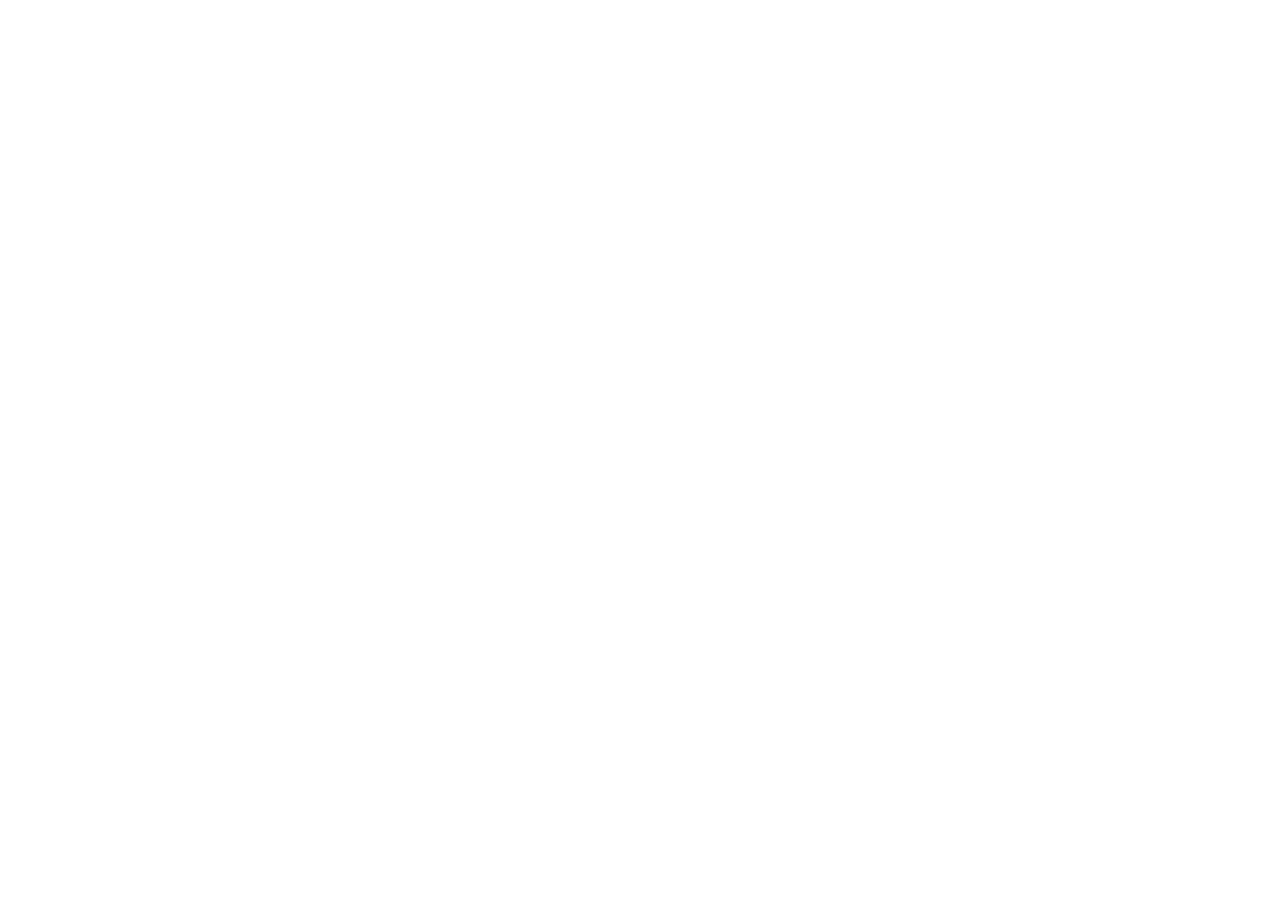
==== index.html @ d19fd084 "test-file" ====
<!DOCTYPE html>
<html lang="en">
<head>
    <meta charset="UTF-8">
    <meta http-equiv="X-UA-Compatible" content="IE=edge">
    <meta name="viewport" content="width=device-width, initial-scale=1.0">
    <meta name="description" content="The page represents one of the best Georgian insurance company. This page proviedes you all necessary information including contact info.
    The website was released on 14March, 2023">
    <meta name="keywords" content="insurance, insurance company, alfa, georgian insurance">
    <meta name="robots" content="noindex, nofollow">
    <meta property="og:title" content="Alfa">
    <meta properyty="og:image" content="https://imgs.search.brave.com/Gv3w7iD9qQy0Z8sHS5_YxA3G0rvYcSf0dGdsuE6-v9I/rs:fit:1024:819:1/g:ce/aHR0cHM6Ly9zdDIu/ZGVwb3NpdHBob3Rv/cy5jb20vNDU1OTcy/NS8xMDE1MS92Lzk1/MC9kZXBvc2l0cGhv/dG9zXzEwMTUxNjcw/NC1zdG9jay1pbGx1/c3RyYXRpb24tbG9n/by1vZi10aGUtaW5z/dXJhbmNlLWNvbXBh/bnkuanBn">
    <link rel="stylesheet" href="static/css/reset.css">
    <link rel="stylesheet" href="static/css/style.css">
    <script src="static/script/script.js" defer></script>
    <title>Home Page</title>
</head>
<body>
    
</body>
</html>
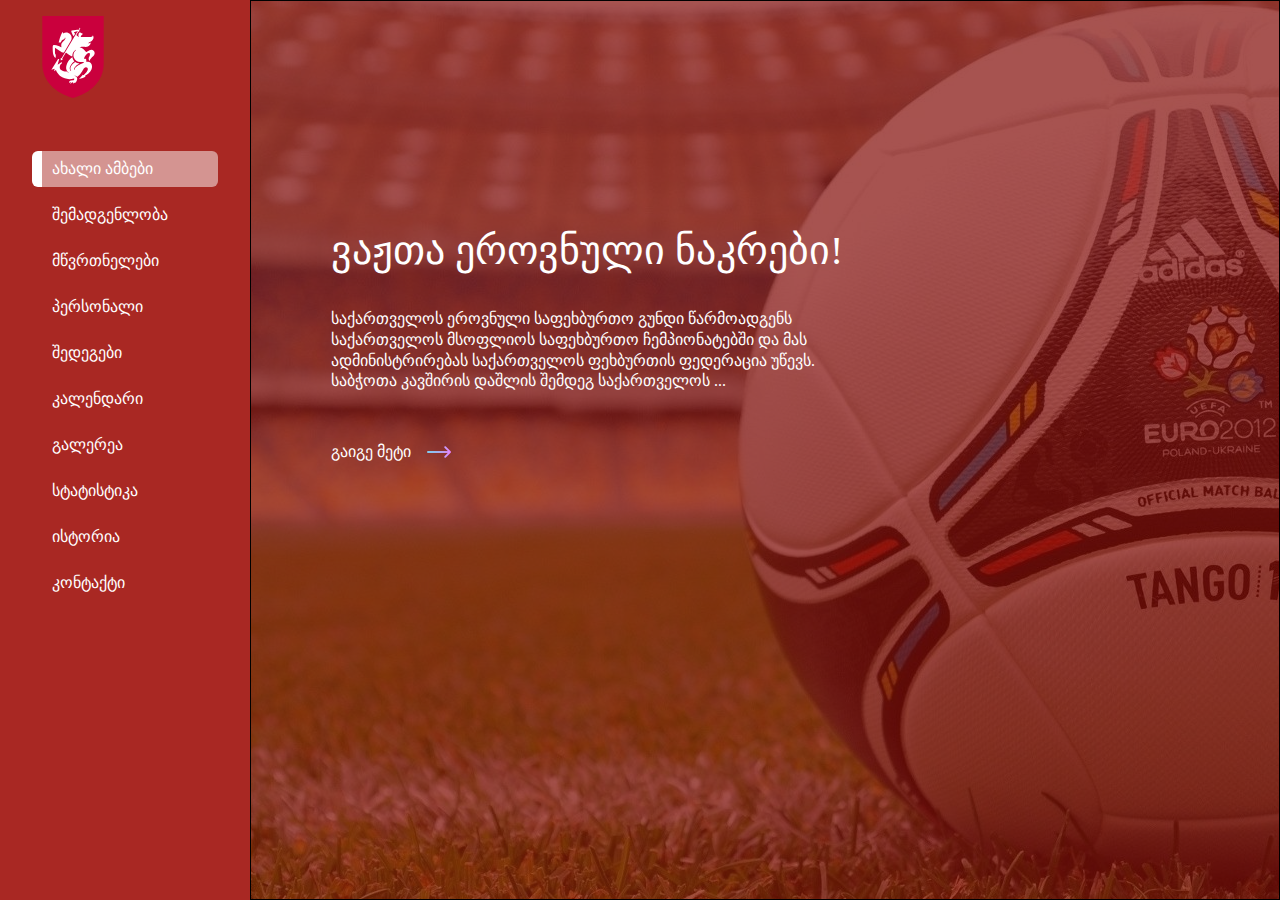
==== commit 03289725: "." ====
--- a/index.html
+++ b/index.html
@@ -4,18 +4,67 @@
     <meta charset="UTF-8">
     <meta http-equiv="X-UA-Compatible" content="IE=edge">
     <meta name="viewport" content="width=device-width, initial-scale=1.0">
-    <meta name="description" content="The page represents one of the best Georgian insurance company. This page proviedes you all necessary information including contact info.
-    The website was released on 14March, 2023">
-    <meta name="keywords" content="insurance, insurance company, alfa, georgian insurance">
+    <meta name="description" content="The page represents the national football team of georgia, where
+    you can find any information about the team and its members, also games and see fotos of them.
+    The website was released on 14 march, 2023.">
+    <meta name="keywords" content="national team, football team, georgian, football, georgian football, ">
     <meta name="robots" content="noindex, nofollow">
-    <meta property="og:title" content="Alfa">
-    <meta properyty="og:image" content="https://imgs.search.brave.com/Gv3w7iD9qQy0Z8sHS5_YxA3G0rvYcSf0dGdsuE6-v9I/rs:fit:1024:819:1/g:ce/aHR0cHM6Ly9zdDIu/ZGVwb3NpdHBob3Rv/cy5jb20vNDU1OTcy/NS8xMDE1MS92Lzk1/MC9kZXBvc2l0cGhv/dG9zXzEwMTUxNjcw/NC1zdG9jay1pbGx1/c3RyYXRpb24tbG9n/by1vZi10aGUtaW5z/dXJhbmNlLWNvbXBh/bnkuanBn">
+    <meta property="og:title" content="Georgian National Football Team">
+    <meta properyty="og:image" content="">
     <link rel="stylesheet" href="static/css/reset.css">
     <link rel="stylesheet" href="static/css/style.css">
     <script src="static/script/script.js" defer></script>
-    <title>Home Page</title>
+    <title>Main Page</title>
 </head>
 <body>
-    
+    <!-- Header of the page -->
+    <header>
+        <!-- Navigation through the website -->
+        <nav class="main-navigation">
+             <a href="index.html"><img class="logo-image" src="static/images/main-logo/logo.svg" alt="Logo of the georgian national football team">
+             </a>
+           </a>
+            <ul>
+                <a href="">
+                    <li id="active-nav">ახალი ამბები</li>
+                </a><a href="">
+                    <li>შემადგენლობა</li>
+                </a><a href="">
+                    <li>მწვრთნელები</li>
+                </a><a href="">
+                    <li>პერსონალი</li>
+                </a><a href="">
+                    <li>შედეგები</li>
+                </a><a href="">
+                    <li>კალენდარი</li>
+                </a><a href="">
+                    <li>გალერეა</li>
+                </a><a href="">
+                    <li>სტატისტიკა</li>
+                </a><a href="">
+                    <li>ისტორია</li>
+                </a><a href="">
+                    <li>კონტაქტი</li>
+                </a>
+            </ul>
+        </nav>
+    </header>
+    <!-- Main part of the page -->
+    <main class="home-page-main">
+        <div class="main-background">
+            <div class="container">
+                <div class="home-page-slider">
+                <h1>ვაჟთა ეროვნული ნაკრები!</h1>
+                <p>საქართველოს ეროვნული საფეხბურთო გუნდი წარმოადგენს საქართველოს მსოფლიოს საფეხბურთო ჩემპიონატებში და მას ადმინისტრირებას საქართველოს ფეხბურთის ფედერაცია უწევს. საბჭოთა კავშირის დაშლის შემდეგ საქართველოს ...
+                </p>
+                <a href="#">
+                    გაიგე მეტი
+                    <img src="static/images/small-icons/right-arrow.png" alt="arrow right icon">
+                </a>
+            </div>
+
+            </div>
+        </div>
+    </main>
 </body>
-</html>
+</html>--- a/static/css/style.css
+++ b/static/css/style.css
@@ -0,0 +1,118 @@
+:root
+{
+    --main-white: #FFFFFF;
+}
+#active-nav
+{
+    background-color: rgba(255, 255, 255, 0.5); 
+    border-radius: 6px;
+    border-left: 10px solid var(--main-white);
+}
+body
+{
+    display: grid;
+    grid-template-columns: 1fr 5fr;
+}
+.container
+{
+    max-width: 1400px;
+    width: 100%;
+    margin: 0 auto;
+}
+.home-page-main
+{
+    background-image: url("../images/medium-images/test.jpg");
+    background-repeat: no-repeat;
+    background-position: center;
+    width: 100%;
+    min-height: 100vh;
+}
+.main-background
+{
+    width: 100%;
+    min-height: 100vh;
+    background-color: rgba(129, 10, 5, 0.7); 
+    border: 1px solid black;
+}
+.main-navigation
+{
+    display: flex;
+    flex-direction: column;
+    gap: 50px;
+    background-color: rgba(159, 14, 9, 0.893); 
+    max-width: fit-content;
+    padding: 1rem 2rem;
+    min-height: 100vh;
+}
+.main-navigation
+ul{
+    display: flex;
+    flex-direction: column;
+    gap: 10px;
+}
+.main-navigation
+ul a
+{
+    color: var(--main-white);
+}
+.main-navigation ul a
+li
+{
+    padding: 10px 50px 10px 10px;
+    border-radius: 6px;
+    border-left: 10px solid rgba(255, 255, 255, 0);
+    transition-duration: 0.3s;
+}
+.main-navigation ul a
+li:hover
+{
+    background-color: rgba(255, 255, 255, 0.3);
+    border-color: var(--main-white);
+    transition-duration: 0.3s;
+}
+.logo-image
+{
+    max-width: 82px;
+    max-height: 82px;
+}
+/* Home page container */
+.home-page-slider
+{
+    display: flex;
+    flex-direction: column;
+    gap: 3rem;
+    margin-left: 5rem;
+    margin-top: 15rem;
+}
+/* .home-page-slider p,
+.home-page-slider
+h1,  
+{
+    color: var(--main-white);
+} */
+.home-page-slider,
+.home-page-slider a
+{
+    color: var(--main-white);
+}
+.home-page-slider h1
+{
+    font-size: 40px;
+    line-height: 20px;
+}
+.home-page-slider
+p
+{
+    font-weight: 100;
+    font-size: 1rem;
+    line-height: 1.3rem;
+    max-width: 500px;
+}
+.home-page-slider
+a{
+    display: flex;
+    align-items: center;
+    font-size: 1rem;
+    gap: 1rem;
+}
+
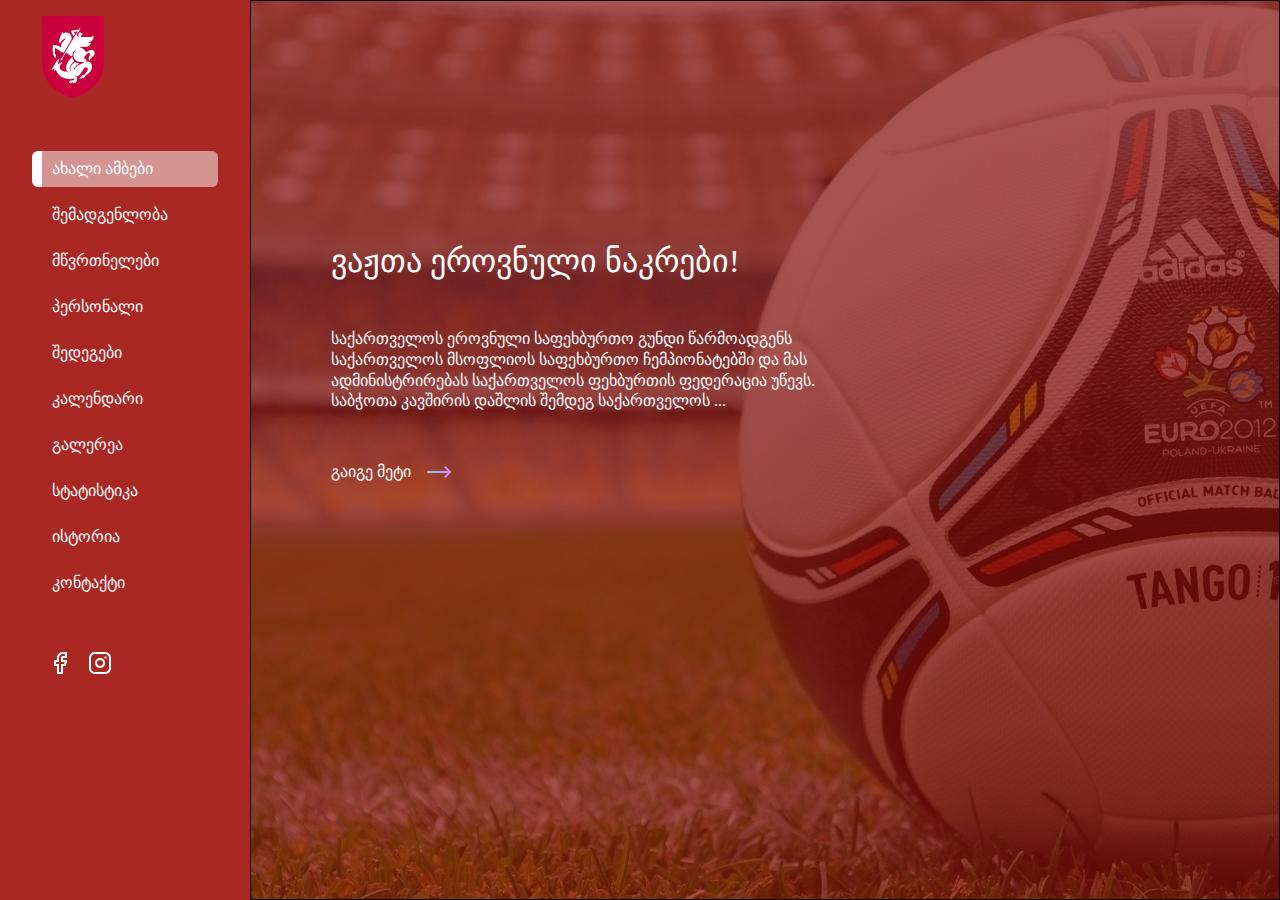
==== commit 702e79be: "." ====
--- a/index.html
+++ b/index.html
@@ -27,7 +27,7 @@
             <ul>
                 <a href="">
                     <li id="active-nav">ახალი ამბები</li>
-                </a><a href="">
+                </a><a href="static/pages/team-composition.html">
                     <li>შემადგენლობა</li>
                 </a><a href="">
                     <li>მწვრთნელები</li>
@@ -47,6 +47,11 @@
                     <li>კონტაქტი</li>
                 </a>
             </ul>
+            <div class="social-media-contacts">
+                <a href="#"><img src="static/images/small-icons/facebook-icon.png" alt="Facebook icon"></a>
+                <a href="#"><img src="static/images/small-icons/instagram-icon.png" alt="Instagram icon"></a>
+
+            </div>
         </nav>
     </header>
     <!-- Main part of the page -->
@@ -62,7 +67,6 @@
                     <img src="static/images/small-icons/right-arrow.png" alt="arrow right icon">
                 </a>
             </div>
-
             </div>
         </div>
     </main>
--- a/static/css/style.css
+++ b/static/css/style.css
@@ -84,12 +84,6 @@
     margin-left: 5rem;
     margin-top: 15rem;
 }
-/* .home-page-slider p,
-.home-page-slider
-h1,  
-{
-    color: var(--main-white);
-} */
 .home-page-slider,
 .home-page-slider a
 {
@@ -97,8 +91,10 @@
 }
 .home-page-slider h1
 {
-    font-size: 40px;
-    line-height: 20px;
+    text-align: center;
+    width: fit-content;
+    font-size: 2rem;
+    line-height: 2.5rem;
 }
 .home-page-slider
 p
@@ -116,3 +112,129 @@
     gap: 1rem;
 }
 
+/* Social media nav */
+.main-navigation
+.social-media-contacts
+{
+    display: flex;
+    align-items: center;
+    justify-content: space-between;
+    max-width: 4rem;
+    margin-left: 1rem;
+}
+/* Members cards */
+.cards-container
+.cards-container-title
+{
+    font-size: 1.5rem;
+    line-height: 1.1rem;
+    font-weight: 500;
+    color: #3c4a62;
+    text-align: center;
+    margin-top: 2rem;
+    margin-bottom: 10rem;
+
+}
+.card
+{
+    display: flex;
+    flex-direction: column;
+}
+.card
+{
+    display: flex;
+    flex-direction: column;
+    gap: 1rem;
+    background-color: var(--main-white);
+    border-radius: 6px;
+    border: 1px solid #dcdee0;
+    max-width: 323px;
+}
+.card
+.card-top
+{
+    display: flex;
+    align-items: center;
+    justify-content: space-between;
+    max-width: 322px;
+    max-height: 49px;
+    border-radius: 6px;
+    background-color: #cc3f44;
+    padding: 2rem 0 2rem 40px;
+}
+.card
+.card-top
+.card-top-left
+{
+    display: flex;
+    flex-direction: column;
+    gap: 0.5rem;
+    color: var(--main-white);
+}
+.card
+.card-top
+.card-top-left span
+{
+    display: flex;
+    align-items: center;
+    gap: 0.5rem;
+}
+.card
+.card-top
+.card-top-left span img
+{
+    max-width: 18px;
+    max-height: 18px;
+}
+.card
+.card-top
+.card-img
+{
+    max-width: 87px;
+    width: 100%;
+    max-height: 127px;
+    transform: translateY(-23%);
+}
+.card
+.card-middle
+{
+    display: flex;
+    flex-direction: column;
+    gap: 1rem;
+    padding: 0 2rem;
+}
+.card
+.card-middle
+div 
+{
+    display: flex;
+    align-items: center;
+    justify-content: space-between;
+}
+.card
+.card-middle
+div h4
+{
+    font-size: 1rem;
+    color: #3c4a62;
+}
+.card
+.card-middle
+div span
+{
+    color: #ce3d40;
+    font-size: 1rem;
+}
+/* card bottom part */
+.card-bottom
+{
+    background-color: #f4f4f5;
+    padding: 1rem 2rem;
+}
+.card-bottom a
+{
+    display: flex;
+    align-items: center;
+    justify-content: space-between;
+    color: #3c4a62;
+}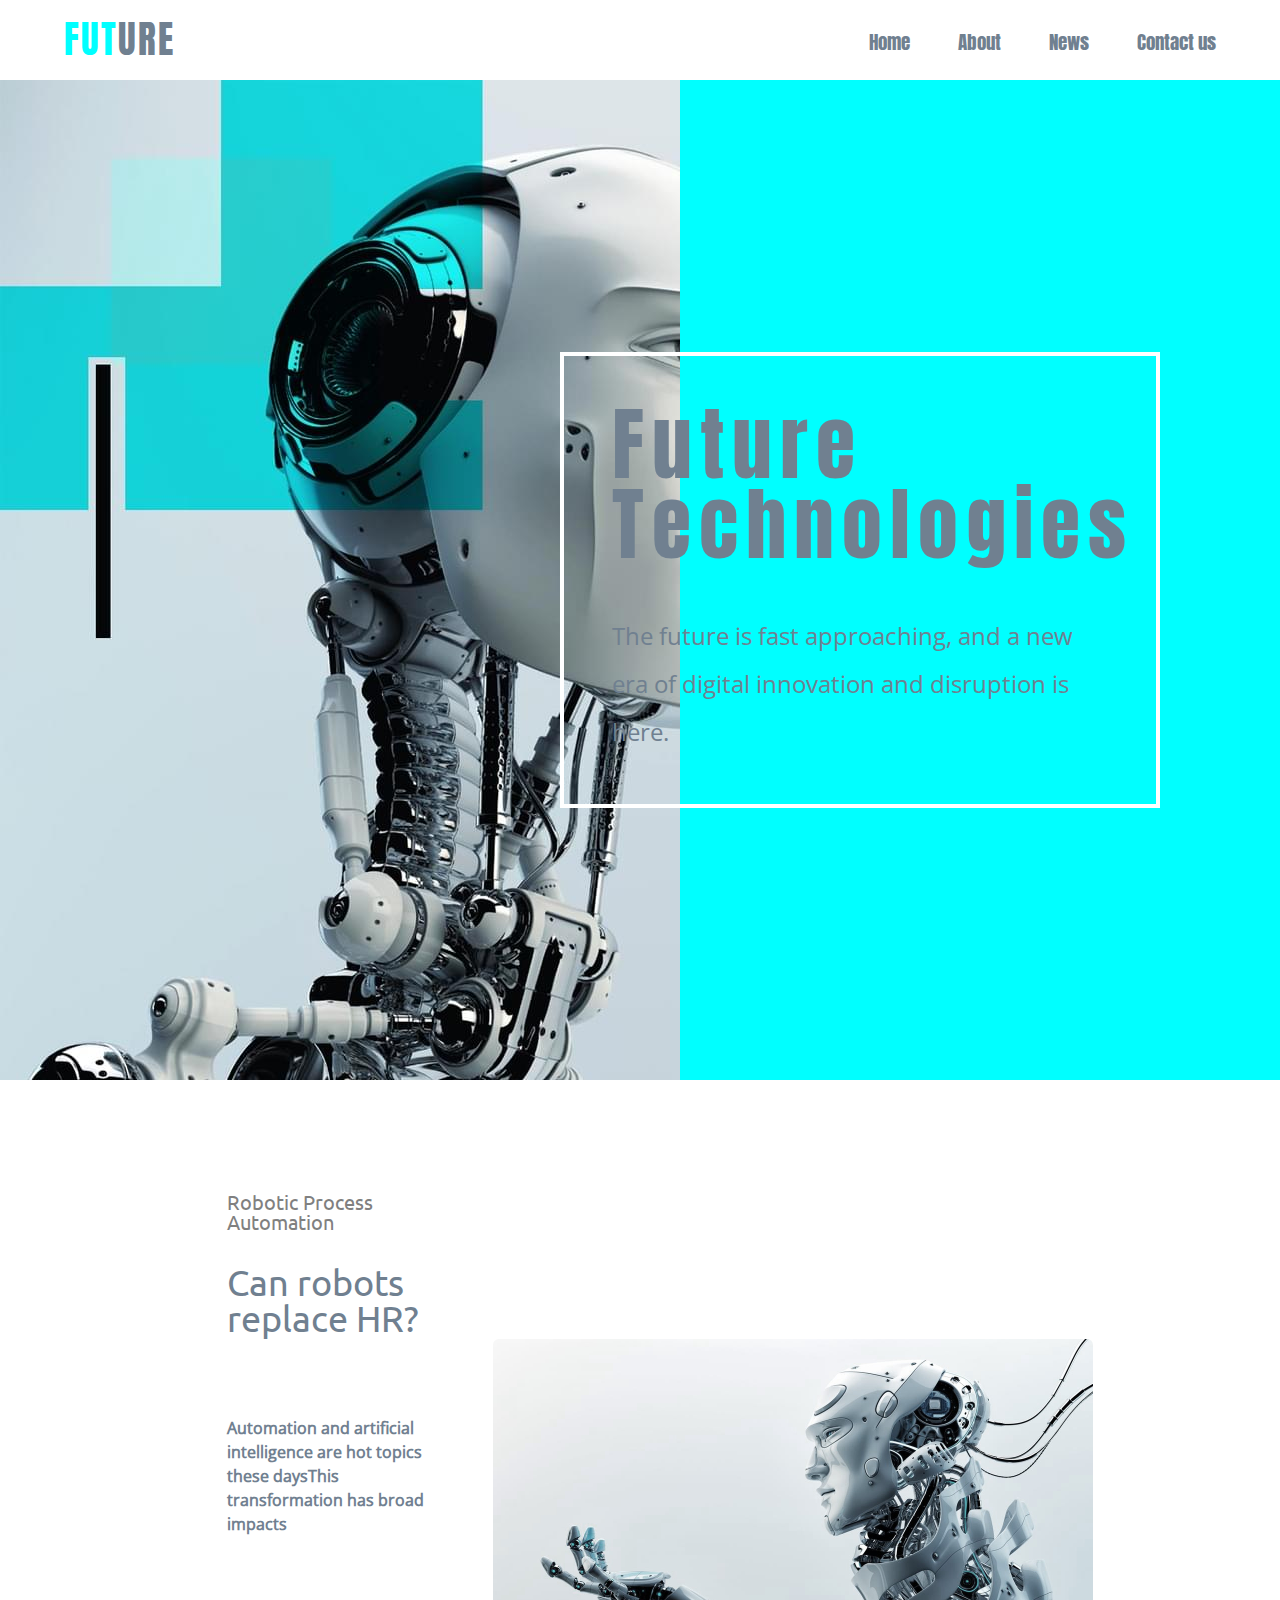
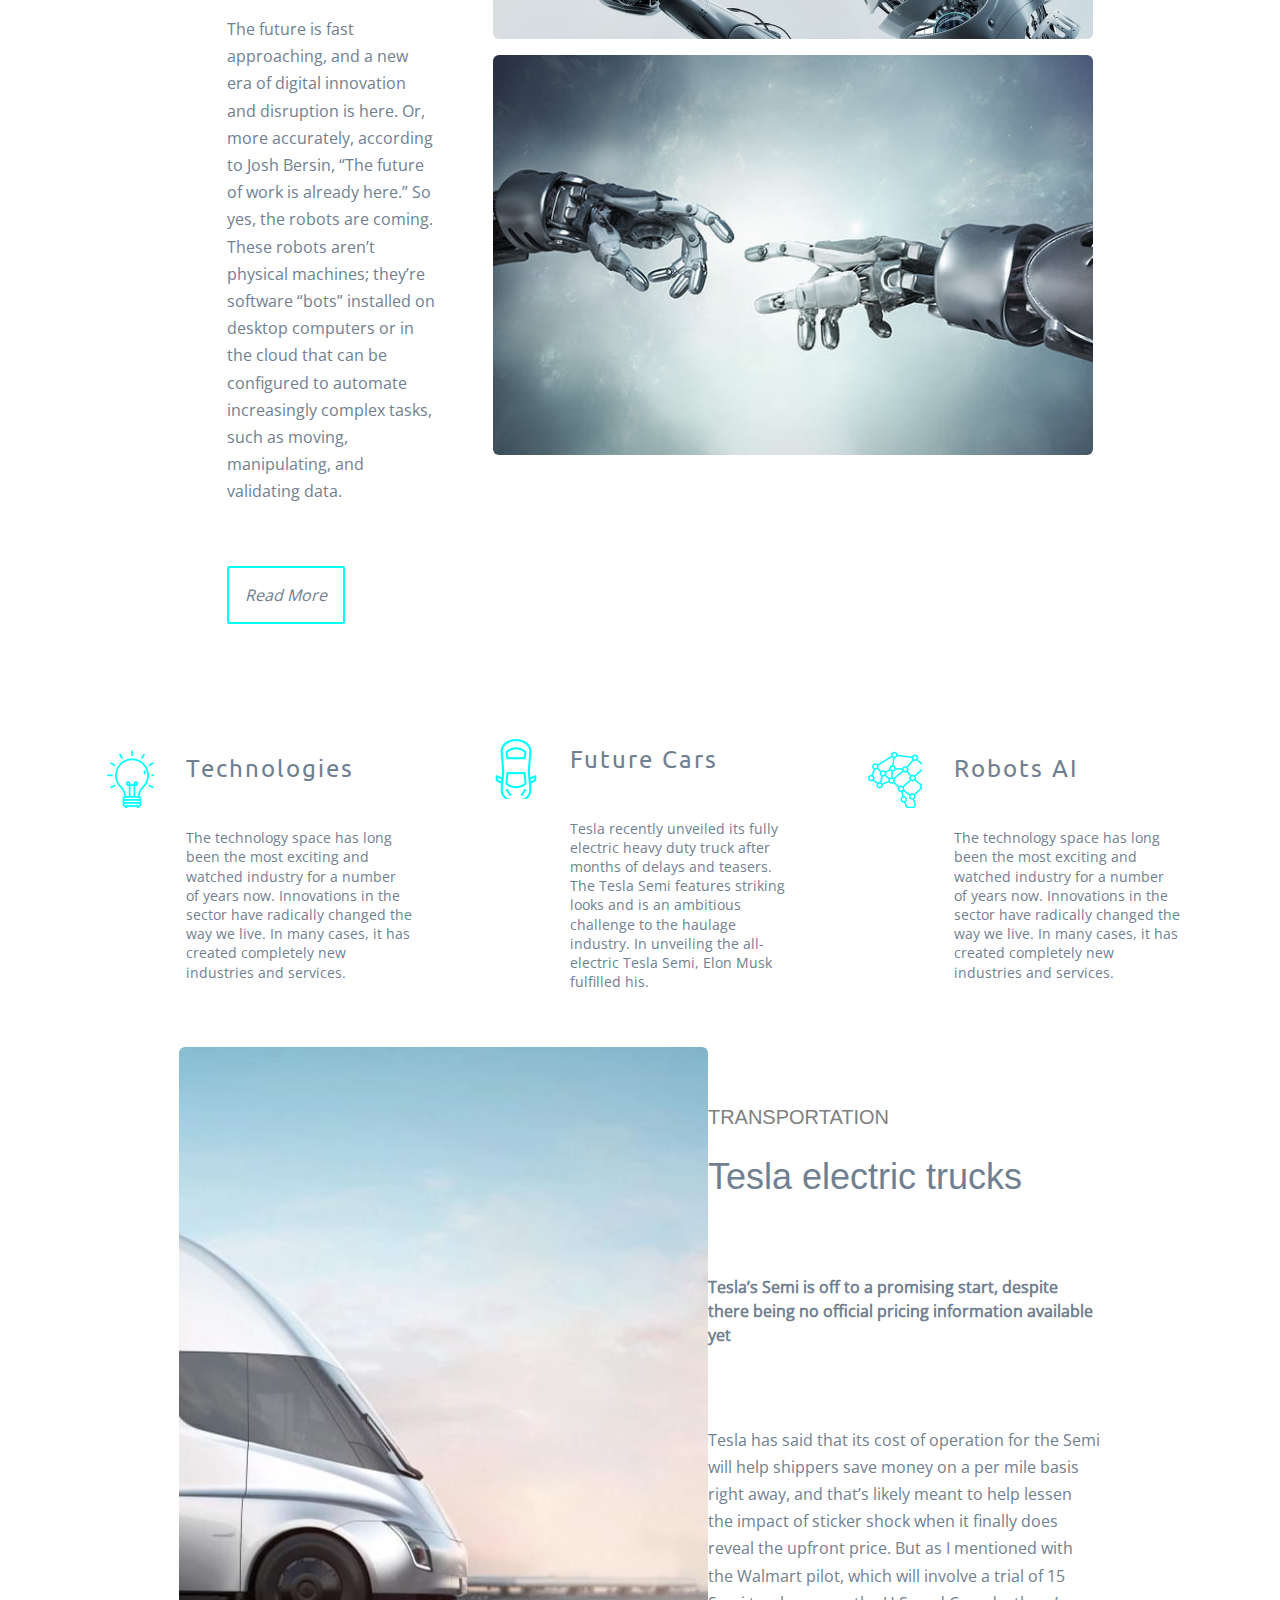
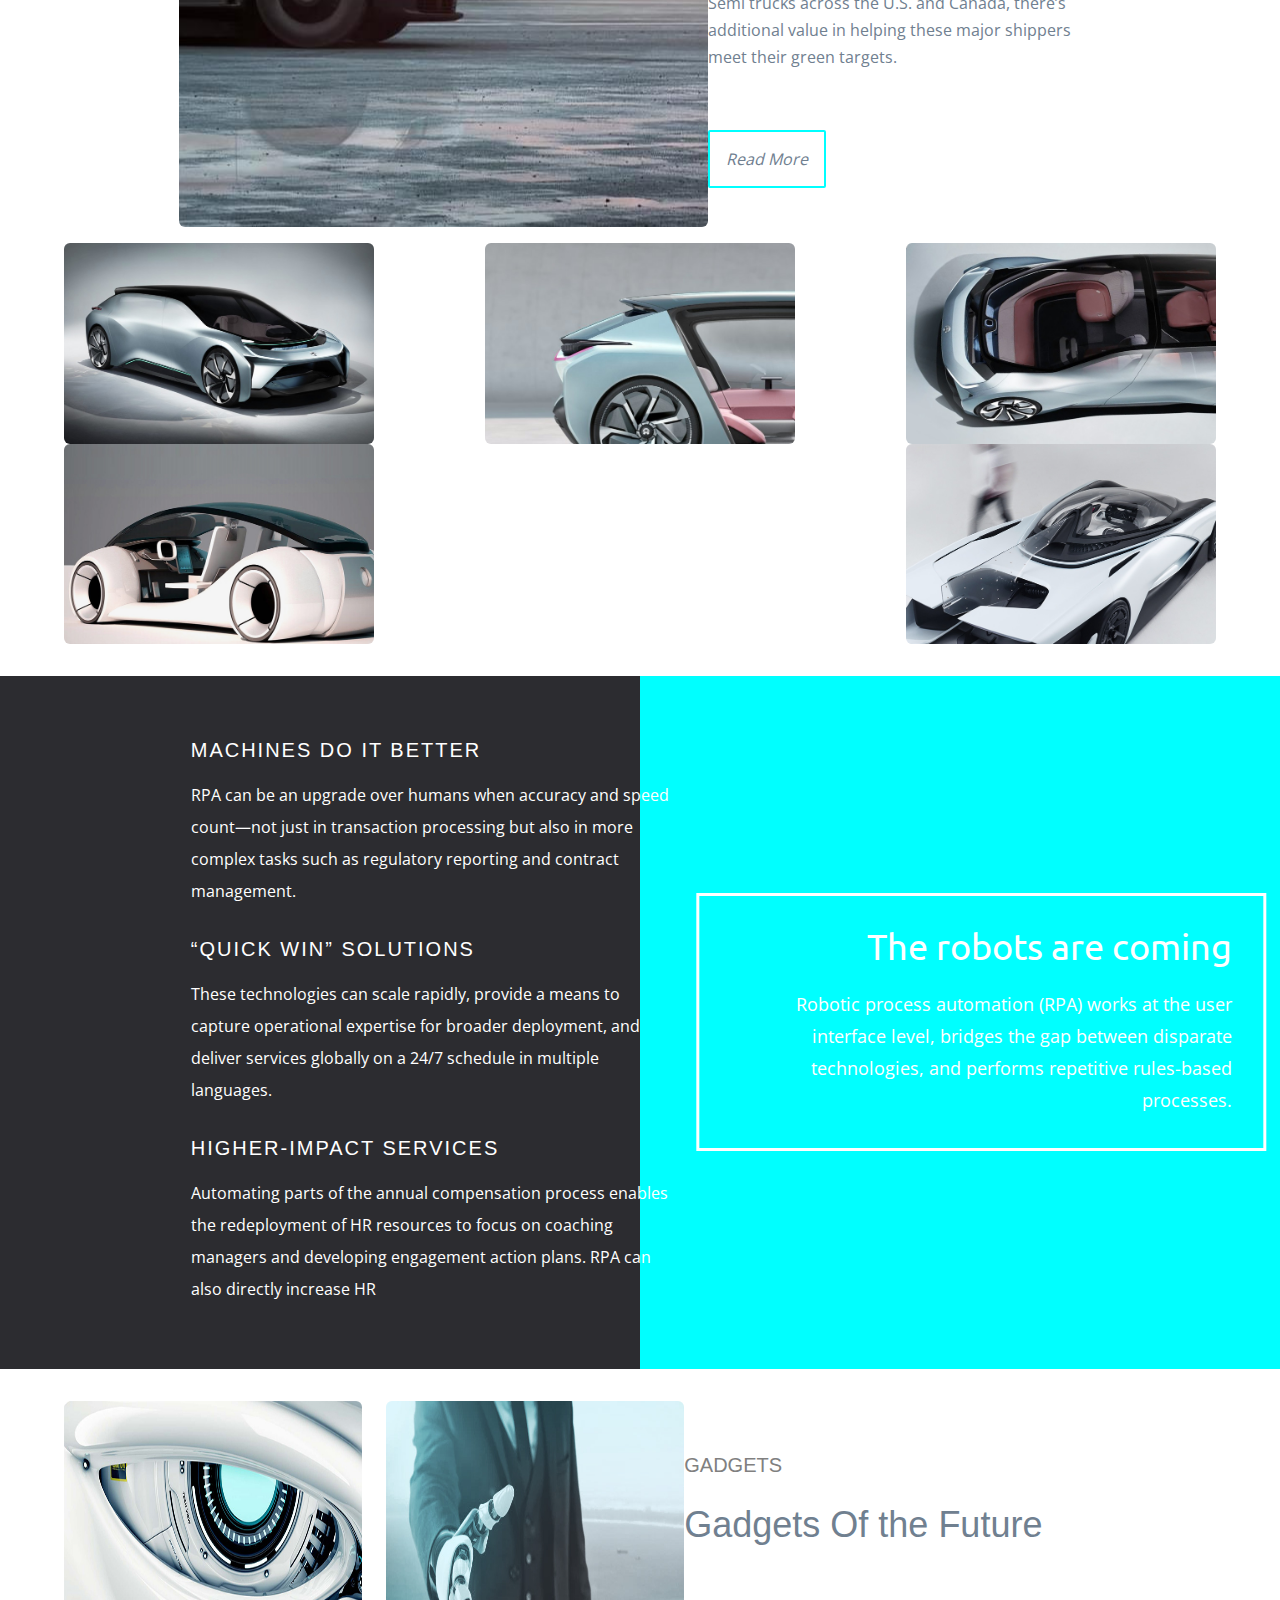
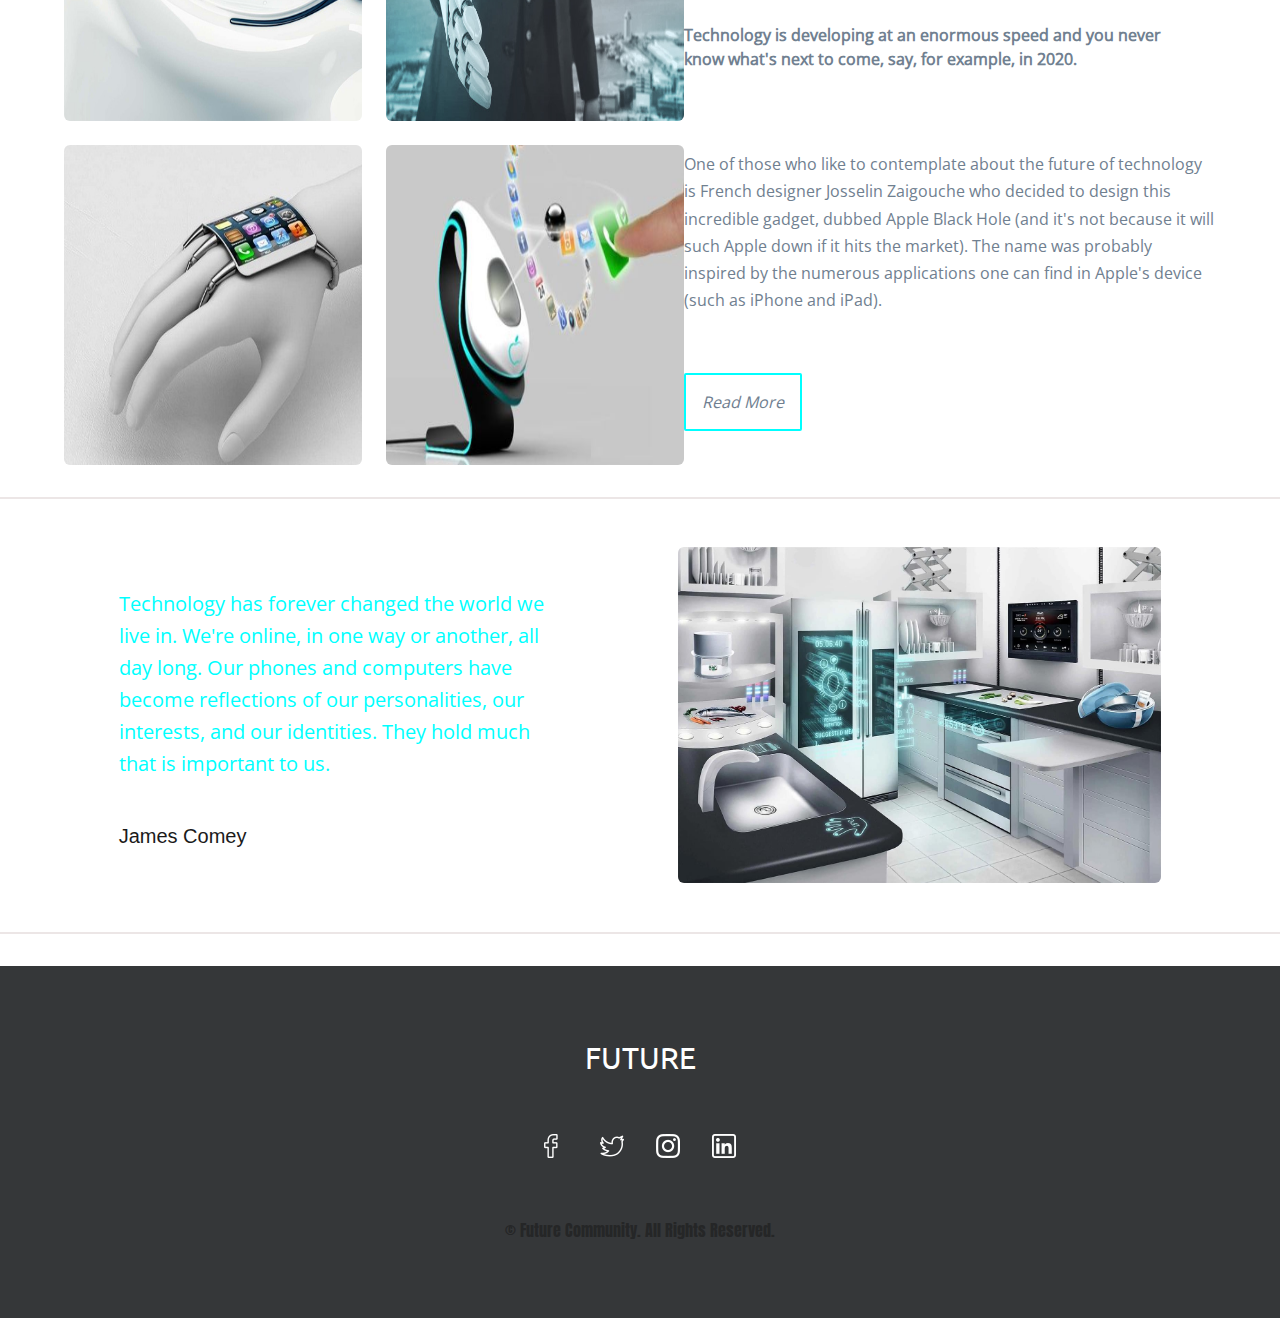
==== commit f06362bb: "The final" ====
--- a/index.html
+++ b/index.html
@@ -4,71 +4,261 @@
     <meta charset="UTF-8">
     <meta http-equiv="X-UA-Compatible" content="IE=edge">
     <meta name="viewport" content="width=device-width, initial-scale=1.0">
-    <meta name="description" content="The page represents the national football team of georgia, where
-    you can find any information about the team and its members, also games and see fotos of them.
-    The website was released on 14 march, 2023.">
-    <meta name="keywords" content="national team, football team, georgian, football, georgian football, ">
-    <meta name="robots" content="noindex, nofollow">
-    <meta property="og:title" content="Georgian National Football Team">
-    <meta properyty="og:image" content="">
     <link rel="stylesheet" href="static/css/reset.css">
     <link rel="stylesheet" href="static/css/style.css">
-    <script src="static/script/script.js" defer></script>
-    <title>Main Page</title>
+    <link rel="stylesheet" href="static/css/third-section.css">
+    <link rel="stylesheet" href="static/css/fourth-section.css">
+    <link rel="stylesheet" href="static/css/fifth-section.css">
+    <link rel="stylesheet" href="static/css/sixth-section.css">
+    <link rel="stylesheet" href="static/css/seventh-section.css">
+    <link rel="stylesheet" href="static/css/send-message.css">
+    <script src="static/js/script.js" defer></script>
+    <script src="https://ajax.googleapis.com/ajax/libs/jquery/3.2.1/jquery.min.js"></script>
+    <script src="static/js/modal.js" defer></script>
+    <title>Future Technologies</title>
 </head>
 <body>
-    <!-- Header of the page -->
     <header>
-        <!-- Navigation through the website -->
-        <nav class="main-navigation">
-             <a href="index.html"><img class="logo-image" src="static/images/main-logo/logo.svg" alt="Logo of the georgian national football team">
-             </a>
-           </a>
-            <ul>
-                <a href="">
-                    <li id="active-nav">ახალი ამბები</li>
-                </a><a href="static/pages/team-composition.html">
-                    <li>შემადგენლობა</li>
-                </a><a href="">
-                    <li>მწვრთნელები</li>
-                </a><a href="">
-                    <li>პერსონალი</li>
-                </a><a href="">
-                    <li>შედეგები</li>
-                </a><a href="">
-                    <li>კალენდარი</li>
-                </a><a href="">
-                    <li>გალერეა</li>
-                </a><a href="">
-                    <li>სტატისტიკა</li>
-                </a><a href="">
-                    <li>ისტორია</li>
-                </a><a href="">
-                    <li>კონტაქტი</li>
-                </a>
-            </ul>
-            <div class="social-media-contacts">
-                <a href="#"><img src="static/images/small-icons/facebook-icon.png" alt="Facebook icon"></a>
-                <a href="#"><img src="static/images/small-icons/instagram-icon.png" alt="Instagram icon"></a>
-
-            </div>
-        </nav>
+        <div class="container">
+            <nav class="header-navigation">
+                <a href="#"><h2 class="logo">URE</h2></a>
+                <ul class="menu-list-desktop">
+                    <a href="#first-section" >
+                        <li>Home</li>
+                    </a><a href="#second-section">
+                        <li>About</li>
+                    </a><a href="#sixth-section">
+                        <li>News</li>
+                    </a>
+                    <a  id="show-modal">
+                        <li>Contact us</li>
+                    </a>
+                </ul>
+                <div class="burger-menu-container">
+                    <div class="burger-menu-closed">
+                        <div></div>
+                        <div></div>
+                        <div></div>
+                    </div>
+                    <div class="burger-menu-opened">
+                        <nav class="burger-menu-navigation">
+                            <ul>
+                                <a href="#first-section">
+                                    <li>Home</li>
+                                </a><a href="#second-section">
+                                    <li>About</li>
+                                </a><a href="#sixth-section">
+                                    <li>News</li>
+                                </a><a href="#footer">
+                                    <li>Contact us</li>
+                                </a>
+                            </ul>
+                        </nav>
+                    </div>
+                </div>
+            </nav>
+        </div>
     </header>
-    <!-- Main part of the page -->
-    <main class="home-page-main">
-        <div class="main-background">
-            <div class="container">
-                <div class="home-page-slider">
-                <h1>ვაჟთა ეროვნული ნაკრები!</h1>
-                <p>საქართველოს ეროვნული საფეხბურთო გუნდი წარმოადგენს საქართველოს მსოფლიოს საფეხბურთო ჩემპიონატებში და მას ადმინისტრირებას საქართველოს ფეხბურთის ფედერაცია უწევს. საბჭოთა კავშირის დაშლის შემდეგ საქართველოს ...
-                </p>
-                <a href="#">
-                    გაიგე მეტი
-                    <img src="static/images/small-icons/right-arrow.png" alt="arrow right icon">
-                </a>
-            </div>
-            </div>
+    <main>
+        <!-- First section -->
+        <section id="first-section">
+            <div class="first-section-container">
+                <div class="first-section-left">
+                </div>
+                <div class="first-section-right">
+                    <div class="first-section-text-part">
+                        <h2>Future Technologies</h2>
+                        <p>The future is fast approaching, and a new era of digital innovation and disruption is here.</p>
+                    </div>
+                </div>
+            </div>
+        </section>
+        <!-- Second section -->
+        <section id="second-section">
+            <div class="container">
+                <div class="second-section-container">
+                <div class="second-section-left">
+                    <h3>Robotic Process Automation</h3>
+                    <h2>Can robots replace HR?</h2>
+                    <h4>Automation and artificial intelligence are hot topics these daysThis transformation has broad impacts</h4>
+                    <p>The future is fast approaching, and a new era of digital innovation and disruption is here. Or, more accurately, according to Josh Bersin, “The future of work is already here.” So yes, the robots are coming. These robots aren’t physical machines; they’re software “bots” installed on desktop computers or in the cloud that can be configured to automate increasingly complex tasks, such as moving, manipulating, and validating data.</p>
+                    <a href="#">read more</a>
+                </div>
+                <div class="second-section-right">
+                    <img src="static/images/second-section-images/second-section-img-1.jpeg" alt="High level Technologies">
+                    <img src="static/images/second-section-images/second-section-img-2.jpeg" alt="High level Technologies">
+                </div>
+            </div>   
+
+            </div>
+
+        </section>
+        <!-- Third Section -->
+        <section>
+            <div class="container">
+                <div class="cards-container">
+                    <div class="card card-1 card-active">
+                        <div class="card-img card-img-1">
+                        </div>
+                        <div class="card-text">
+                            <h3 class="card-title">Technologies</h3>
+                            <p class="card-desctiption">The technology space has long been the most exciting and watched industry for a number of years now. Innovations in the sector have radically changed the way we live. In many cases, it has created completely new industries and services.</p>
+                        </div>
+                    </div>
+
+                    <div class="card card-2">
+                        <div class="card-img card-img-2">
+                        </div>
+                        <div class="card-text">
+                            <h3 class="card-title">Future Cars</h3>
+                            <p class="card-desctiption">Tesla recently unveiled its fully electric heavy duty truck after months of delays and teasers. The Tesla Semi features striking looks and is an ambitious challenge to the haulage industry. In unveiling the all-electric Tesla Semi, Elon Musk fulfilled his.</p>
+                        </div>
+                    </div>
+
+                    <div class="card card-3">
+                        <div class="card-img card-img-3">
+                        </div>
+                        <div class="card-text">
+                            <h3 class="card-title">Robots AI</h3>
+                            <p class="card-desctiption">The technology space has long been the most exciting and watched industry for a number of years now. Innovations in the sector have radically changed the way we live. In many cases, it has created completely new industries and services.</p>
+                        </div>
+                    </div>
+                </div>
+            </div>
+        </section>
+        <!-- Fourth Section -->
+        <section>
+            <div class="container">
+                <div class="four-section-container">
+                    <div class="fourth-section-top">
+                        <div class="fourth-section-top-left"></div>
+                        <div class="fourth-section-top-right">
+                            <h3>TRANSPORTATION</h3>
+                            <h2>Tesla electric trucks</h2>
+                            <h4>Tesla’s  Semi is off to a promising start, despite there being no official pricing information available yet</h4>
+                            <p>Tesla has said that its cost of operation for the Semi will help shippers save money on a per mile basis right away, and that’s likely meant to help lessen the impact of sticker shock when it finally does reveal the upfront price. But as I mentioned with the Walmart pilot, which will involve a trial of 15 Semi trucks across the U.S. and Canada, there’s additional value in helping these major shippers meet their green targets.</p>
+                            <a href="#">read more</a>
+                        </div>
+                    </div>
+                    <div class="fourth-section-bottom">
+                        <img src="static/images/fourth-section-images/small-cars/small-car-1.jpeg" alt="Future car">
+                        <img src="static/images/fourth-section-images/small-cars/small-car-2.jpeg" alt="Future car">
+                        <img src="static/images/fourth-section-images/small-cars/small-car-3.jpeg" alt="Future car">
+                        <img src="static/images/fourth-section-images/small-cars/small-car-4.jpeg" alt="Future car">
+                        <img src="static/images/fourth-section-images/small-cars/small-car-5.jpeg" alt="Future car">
+                    </div>
+                </div>
+            </div>
+        </section>
+        <!-- Fifth section -->
+        <section>
+            <div class="fifth-external-container">
+                <div class="container">
+                    <div class="fifth-section-inner-container">
+                        <div class="fifth-section-left">
+                            <div>
+                                <h3>MACHINES DO IT BETTER</h3>
+                                <p>RPA can be an upgrade over humans when accuracy and speed count—not just in transaction processing but also in more complex tasks such as regulatory reporting and contract management.</p>
+                            </div>
+                            <div>
+                                <h3>“QUICK WIN” SOLUTIONS</h3>
+                                <p>These technologies can scale rapidly, provide a means to capture operational expertise for broader deployment, and deliver services globally on a 24/7 schedule in multiple languages.</p>
+                            </div>
+                            <div>
+                                <h3>HIGHER-IMPACT SERVICES</h3>
+                                <p>Automating parts of the annual compensation process enables the redeployment of HR resources to focus on coaching managers and developing engagement action plans. RPA can also directly increase HR</p>
+                            </div>
+                        </div>
+                        <div class="fifth-section-right">
+                            <h2>The robots are coming</h2>
+                            <p>Robotic process automation (RPA) works at the user interface level, bridges the gap between disparate technologies, and performs repetitive rules-based processes.</p>
+                        </div>
+                    </div>
+
+                </div>
+
+            </div>
+        </section>
+        <!-- Sixth section -->
+        <section id="sixth-section">
+            <div class="container">
+                <div class="sixth-section-container">
+                    <div class="sixth-section-left">
+                        <img src="static/images/sixth-section-images/sixth-section-1.jpeg" alt="Gadget of the fute">
+                        <img src="static/images/sixth-section-images/sixth-section-2.jpeg" alt="Gadget of the fute">
+                        <img src="static/images/sixth-section-images/sixth-section-3.jpeg" alt="Gadget of the fute">
+                        <img src="static/images/sixth-section-images/sixth-section-4.jpeg" alt="Gadget of the fute">
+                    </div>
+                    <div class="sixth-section-right">
+                        <h3>GADGETS</h3>
+                            <h2>Gadgets Of the Future</h2>
+                            <h4>Technology is developing at an enormous speed and you never know what's next to come, say, for example, in 2020.</h4>
+                            <p>One of those who like to contemplate about the future of technology is French designer Josselin Zaigouche who decided to design this incredible gadget, dubbed Apple Black Hole (and it's not because it will such Apple down if it hits the market). The name was probably inspired by the numerous applications one can find in Apple's device (such as iPhone and iPad).</p>
+                            <a href="#">read more</a>
+                    </div>
+                </div>
+            </div>
+        </section>
+        <!-- Seventh-section -->
+        <section>
+            <div class="seventh-section-external-container">
+                <div class="container">
+                    <div class="seventh-section-inner-container">
+                        <div class="seven-section-left">
+                            <p>Technology has forever changed the world we live in. We're online, in one way or another, all day long. Our phones and computers have become reflections of our personalities, our interests, and our identities. They hold much that is important to us. </p>
+                            <h2>James Comey</h2>
+                        </div>
+                        <div class="seventh-section-right">
+                            <img src="static/images/seventh-section-images/seventh-section-image.jpeg" alt="">
+                        </div>
+                    </div>
+                </div>
+            </div>
+        </section>
+    </main>
+    <footer id="footer">
+        <div class="container">
+            <div class="footer-container">
+             <h2 class="footer-title">FUTURE</h2>
+             <div class="footer-media-icons">
+                <div class="footer-media-icon-facebook media-icon-size"></div>
+                <div class="footer-media-icon-twitter media-icon-size"></div>
+                <div class="footer-media-icon-instagram media-icon-size"></div>
+                <div class="footer-media-icon-linkedin media-icon-size"></div>
+             </div>
+            <span>© Future Community.  All Rights Reserved.</span>
+         </div>
         </div>
-    </main>
+    </footer>
+    <div id="send-message" class="send-message-section">
+        <div class="container">
+            <div class="send-message-external-container">
+                <div class="send-message-inner-container">
+                    <div class="send-message-left">
+                        <img src="static/images/send-message-image/high-lvl-cpu.jpg" alt="Upgraded Cpu">
+                    </div>
+                    <div class="send-message-right">
+                        <form class="send-message-form">
+                            <div>
+                                <label for="fname">Your Name</label>
+                                <input required type="text" id="fname" name="fname" >
+                            </div>
+                            <div>
+                                <label for="email">Your Email</label>
+                                <input required type="email" id="email" name="email" >
+                            </div>
+                            <div>
+                                <label for="txtarea">Your Message</label>
+                                <textarea required name="txtarea" id="txtarea" cols="30" rows="10"></textarea>
+                            </div>
+                            <button  type="submit">Send</button>
+                        </form>
+                    </div>
+                    <div id="close-modal" class="close-modal">
+                    </div>
+                </div>
+            </div>
+        </div>
+    </div>
 </body>
 </html>--- a/static/css/style.css
+++ b/static/css/style.css
@@ -1,240 +1,399 @@
+@font-face {
+    font-family: anton-regular;
+    src: url(../fonts/Anton/Anton-Regular.ttf);
+}
+@font-face {
+    font-family: open-sans-regular;
+    src: url(../fonts/Open_Sans/OpenSans-Regular.ttf);
+}
+@font-face{
+    font-family: ubuntu-regular;
+    src: url(../fonts/Ubuntu/Ubuntu-Regular.ttf);
+}
 :root
 {
     --main-white: #FFFFFF;
-}
-#active-nav
-{
-    background-color: rgba(255, 255, 255, 0.5); 
+    --main-light-blue: #00FFFF;
+    --slate-gray: #708090;
+}
+html
+{
+    scroll-behavior: smooth;
+    /* scrollbar-width: thin; */
+    scrollbar-color: var(--main-light-blue) var(--main-white);
+
+}
+::-webkit-scrollbar
+{
+    width: 0.7em;
+}
+::-webkit-scrollbar-track
+{
+    border-radius: 10px;
+    background: var(--slate-gray);
+}
+::-webkit-scrollbar-thumb
+{
+    border-radius: 10px;
+    background: var(--main-light-blue);
+}
+body
+{
+    background-color: var(--main-white);
+    font-family: anton-regular, sans-serif;
+    overflow-x: hidden;
+}
+section
+{
+    margin-bottom: 2rem;
+}
+.container
+{
+    max-width: 1920px;
+    width: 90%;
+    margin: 0 auto;
+}
+
+.header-navigation
+{
+    display: flex;
+    align-items: center;
+    justify-content: space-between;
+    padding: 1rem 0;
+}
+.header-navigation
+.logo
+{
+    font-size: 2.3rem;
+    line-height: 3rem;
+    letter-spacing: 2px;
+    color: var(--slate-gray);
+}
+.header-navigation
+.logo:before
+{
+    content: "FUT";
+    /* color: #00BFFF; */
+    color: var(--main-light-blue);
+}
+.header-navigation
+.menu-list-desktop
+{
+    display: flex;
+    align-items: center;
+    gap: 3rem;
+}
+.header-navigation
+ul a
+{
+    font-size: 1.2rem;
+    color: var(--slate-gray);
+    height: 1rem;
+    position: relative;
+}
+.menu-list-desktop a:after
+{
+    content: "";
+    position: absolute;
+    width: 0;
+    height: 3px;
+    left: 0;
+    bottom: -10px;
+    transition: 0.3s;
+    background-color: var(--slate-gray);
+}
+.menu-list-desktop a:hover:after
+{
+    width: 100%;
+}
+
+/* Burger menu */
+.burger-menu-container
+{
+    position: relative;
+    display: flex;
+    flex-direction: column;
+    align-items: flex-end;
+    display: none;
+}
+.burger-menu-closed
+{
+    display: flex;
+    align-items: center;
+    flex-direction: column;
+    gap: 0.5rem;
+    cursor: pointer;
+}
+.burger-menu-closed div
+{
+    width: 2rem;
+    border: 2px solid var(--slate-gray);
+}
+.burger-menu-opened
+{
+    position: absolute;
+    border: 2px dashed var(--slate-gray);
+    padding: 5rem;
     border-radius: 6px;
-    border-left: 10px solid var(--main-white);
-}
-body
-{
-    display: grid;
-    grid-template-columns: 1fr 5fr;
-}
-.container
-{
-    max-width: 1400px;
-    width: 100%;
+    top: 5rem;
+    display: none;
+}
+.burger-menu-navigation ul
+{
+    display: flex;
+    flex-direction: column;
+    align-items: center;
+    gap: 3rem;
+}
+.active-burger
+{
+   display: block;
+   transition-duration: 2s;
+}
+/* First section */
+.first-section-container
+{
+    display: flex;
+    align-items: center;
+    justify-content: flex-start;
+    width: 100%;
+    background-color: #e3e5e7;
+}
+.first-section-left
+{
+    background-image:url("../images/first-section-images/Robot-desktop.jpeg");
+    max-width: 1080px;
+    height: 1000px;
+    width: 100%;
+}
+.first-section-right
+{
+    background-color: var(--main-light-blue);
+    max-width: 600px;
+    width: 100%;
+    height: 1000px;
+    position: relative;
+}
+.first-section-right
+.first-section-text-part
+{
+    display: flex;
+    flex-direction: column;
+    align-items: flex-start;
+    gap: 3rem;
+    padding: 3rem;
+    max-width: 600px;
+    border: 4px solid var(--main-white);
+    color: var(--slate-gray);
+    position: absolute;
+    top: 50%;
+    transform: translate(-20%, -50%);
+}
+.first-section-text-part
+h2
+{
+    font-family: anton-regular, sans-serif;
+    font-size: 5rem;
+    line-height: 5rem;
+    letter-spacing: 0.5rem;
+    text-align: left;
+}
+.first-section-text-part
+p
+{
+    font-family: open-sans-regular, sans-serif;
+    font-size: 24px;
+    line-height: 3rem;
+}
+/* Second section */
+.second-section-container
+{
+    display: flex;
+    align-items: center;
+    justify-content: space-between;
+    width: 80%;
     margin: 0 auto;
 }
-.home-page-main
-{
-    background-image: url("../images/medium-images/test.jpg");
-    background-repeat: no-repeat;
-    background-position: center;
-    width: 100%;
-    min-height: 100vh;
-}
-.main-background
-{
-    width: 100%;
-    min-height: 100vh;
-    background-color: rgba(129, 10, 5, 0.7); 
-    border: 1px solid black;
-}
-.main-navigation
-{
-    display: flex;
-    flex-direction: column;
-    gap: 50px;
-    background-color: rgba(159, 14, 9, 0.893); 
-    max-width: fit-content;
-    padding: 1rem 2rem;
-    min-height: 100vh;
-}
-.main-navigation
-ul{
-    display: flex;
-    flex-direction: column;
-    gap: 10px;
-}
-.main-navigation
-ul a
-{
+.second-section-left
+{
+    font-family: ubuntu-regular, sans-serif;
+    text-align: left;
+    padding: 5rem 3rem;
+    /* border: 2px solid var(--slate-gray); */
+    width: fit-content;
+    color: var(--slate-gray);
+}
+.second-section-left
+h3
+{
+    font-size: 20px;
+    color: gray;
+    /* color: var(--slate-gray); */
+    margin-bottom: 2rem;
+}
+.second-section-left
+h2
+{
+    font-size: 36px;
+    margin-bottom: 5rem;
+
+}
+.second-section-left
+h4,
+.second-section-left
+p,
+.second-section-left
+a
+{
+    font-family: open-sans-regular, sans-serif;
+    font-size: 16px;
+}
+.second-section-left
+h4
+{
+    font-weight: 600;
+    line-height: 1.5rem;
+    max-width: 500px;
+    margin-bottom: 5rem;
+}
+.second-section-left
+p
+{
+    max-width: 535px;
+    line-height: 1.7rem;
+    margin-bottom: 5rem;
+
+}
+.second-section-left
+a
+{
+    font-style: italic;
+    text-transform: capitalize;
+    padding: 1rem;
+    color: var(--slate-gray);
+    border: 2px solid var(--main-light-blue);
+    border-radius: 2px;
+    transition-duration: 1s;
+
+}
+.second-section-left
+a:hover
+{
+    transition-duration: 1s;
+    transition-timing-function: ease-in-out;
+    border-radius: 15px;
+    margin-left: 1.5rem;
+}
+.second-section-right
+{
+    display: flex;
+    flex-direction: column;
+    align-items: center;
+    gap: 1rem;
+    padding: 0.5rem;
+}
+.second-section-right
+img
+{
+    max-width: 600px;
+    border-radius: 6px;
+    transition-duration: 1s;
+
+}
+.second-section-right
+img:hover
+{
+    transform: scale(1.05);
+    transition-duration: 1s;
+    overflow-x: hidden;
+}
+/* footer */
+footer
+{
+    background-color: #353739;
+    padding: 5rem 0;
+}
+.footer-container
+{
+    display: flex;
+    flex-direction: column;
+    align-items: center;
+    width: 100%;
+    align-items: center;
+    gap: 4rem;
+}
+.footer-container
+.footer-title
+{
+    font-family: ubuntu-regular, sans-serif;
+    font-size: 30px;
+    line-height: 1.5rem;
     color: var(--main-white);
 }
-.main-navigation ul a
-li
-{
-    padding: 10px 50px 10px 10px;
-    border-radius: 6px;
-    border-left: 10px solid rgba(255, 255, 255, 0);
-    transition-duration: 0.3s;
-}
-.main-navigation ul a
-li:hover
-{
-    background-color: rgba(255, 255, 255, 0.3);
-    border-color: var(--main-white);
-    transition-duration: 0.3s;
-}
-.logo-image
-{
-    max-width: 82px;
-    max-height: 82px;
-}
-/* Home page container */
-.home-page-slider
-{
-    display: flex;
-    flex-direction: column;
-    gap: 3rem;
-    margin-left: 5rem;
-    margin-top: 15rem;
-}
-.home-page-slider,
-.home-page-slider a
-{
-    color: var(--main-white);
-}
-.home-page-slider h1
-{
-    text-align: center;
-    width: fit-content;
-    font-size: 2rem;
-    line-height: 2.5rem;
-}
-.home-page-slider
-p
-{
-    font-weight: 100;
-    font-size: 1rem;
-    line-height: 1.3rem;
-    max-width: 500px;
-}
-.home-page-slider
-a{
-    display: flex;
-    align-items: center;
-    font-size: 1rem;
-    gap: 1rem;
-}
-
-/* Social media nav */
-.main-navigation
-.social-media-contacts
-{
-    display: flex;
-    align-items: center;
-    justify-content: space-between;
-    max-width: 4rem;
-    margin-left: 1rem;
-}
-/* Members cards */
-.cards-container
-.cards-container-title
-{
-    font-size: 1.5rem;
-    line-height: 1.1rem;
-    font-weight: 500;
-    color: #3c4a62;
-    text-align: center;
-    margin-top: 2rem;
-    margin-bottom: 10rem;
-
-}
-.card
-{
-    display: flex;
-    flex-direction: column;
-}
-.card
-{
-    display: flex;
-    flex-direction: column;
-    gap: 1rem;
-    background-color: var(--main-white);
-    border-radius: 6px;
-    border: 1px solid #dcdee0;
-    max-width: 323px;
-}
-.card
-.card-top
-{
-    display: flex;
-    align-items: center;
-    justify-content: space-between;
-    max-width: 322px;
-    max-height: 49px;
-    border-radius: 6px;
-    background-color: #cc3f44;
-    padding: 2rem 0 2rem 40px;
-}
-.card
-.card-top
-.card-top-left
-{
-    display: flex;
-    flex-direction: column;
-    gap: 0.5rem;
-    color: var(--main-white);
-}
-.card
-.card-top
-.card-top-left span
-{
-    display: flex;
-    align-items: center;
-    gap: 0.5rem;
-}
-.card
-.card-top
-.card-top-left span img
-{
-    max-width: 18px;
-    max-height: 18px;
-}
-.card
-.card-top
-.card-img
-{
-    max-width: 87px;
-    width: 100%;
-    max-height: 127px;
-    transform: translateY(-23%);
-}
-.card
-.card-middle
-{
-    display: flex;
-    flex-direction: column;
-    gap: 1rem;
-    padding: 0 2rem;
-}
-.card
-.card-middle
-div 
-{
-    display: flex;
-    align-items: center;
-    justify-content: space-between;
-}
-.card
-.card-middle
-div h4
-{
-    font-size: 1rem;
-    color: #3c4a62;
-}
-.card
-.card-middle
-div span
-{
-    color: #ce3d40;
-    font-size: 1rem;
-}
-/* card bottom part */
-.card-bottom
-{
-    background-color: #f4f4f5;
-    padding: 1rem 2rem;
-}
-.card-bottom a
-{
-    display: flex;
-    align-items: center;
-    justify-content: space-between;
-    color: #3c4a62;
+.footer-media-icons
+{
+    display: flex;
+    align-items: center;
+    gap: 2rem;
+}
+.media-icon-size
+{
+     width: 24px;
+    height: 24px;
+    cursor: pointer;
+}
+.footer-media-icon-facebook
+{
+   transition: 0.3s;
+    background-image: url("../images/footer/footer-icons/facebook-white.png");
+}
+.footer-media-icon-twitter
+{
+   transition: 0.3s;
+    background-image: url("../images/footer/footer-icons/twitter-white.png");
+}
+.footer-media-icon-instagram
+{
+   transition: 0.3s;
+    background-image: url("../images/footer/footer-icons/instagram-white.png");
+}
+.footer-media-icon-linkedin
+{
+   transition: 0.3s;
+    background-image: url("../images/footer/footer-icons/linkedin-white.png");
+}
+
+.footer-media-icon-facebook:hover
+{
+   
+    background-image: url("../images/footer/footer-icons/facebook-blue.png");
+}
+.footer-media-icon-twitter:hover
+{
+    background-image: url("../images/footer/footer-icons/twitter-blue.png");
+}
+.footer-media-icon-instagram:hover
+{
+    background-image: url("../images/footer/footer-icons/instagram-blue.png");
+}
+.footer-media-icon-linkedin:hover
+{
+    background-image: url("../images/footer/footer-icons/linkedin-blue.png");
+}
+.footer-container
+span
+{
+    color: #252627;
+}
+@media screen and (max-width: 1024px)
+{
+    .header-navigation
+    .menu-list-desktop
+    {
+        display: none;
+    }
+    .burger-menu-container
+    {
+        display: flex;
+    }
 }--- a/static/css/third-section.css
+++ b/static/css/third-section.css
@@ -0,0 +1,91 @@
+@import "style.css";
+.cards-container
+{
+    display: flex;
+    justify-content: space-around;
+    align-items: center;
+    flex-wrap: wrap;
+}
+.card
+{
+    display: flex;
+    align-items: flex-start;
+    gap: 2rem;
+    border-radius: 6px;
+    padding: 1.5rem;
+    cursor: pointer;
+}
+.card-img
+{
+    width: 54px;
+    height: 60px;
+    /* background-color: #00FFFF; */
+}
+.card-img-1
+{
+    background-image: url("../images/third-section-images/idea.png");
+}
+.card-img-2
+{
+    background-image: url("../images/third-section-images/car.png");
+}
+.card-img-3
+{
+    background-image: url("../images/third-section-images/neural-network.png");
+}
+.card-1,
+.card-2,
+.card-3,
+.card
+{
+    transition: 0.3s;
+}
+.card-1:hover
+.card-img-1
+{
+    background-image: url("../images/third-section-images/idea-white.png");
+
+}
+.card-2:hover
+.card-img-2
+{
+    background-image: url("../images/third-section-images/car-white.png");
+}
+
+.card-3:hover
+.card-img-3
+{
+    background-image: url("../images/third-section-images/neural-network-white.png");
+}
+
+.card:hover
+{
+    background-color: var(--main-light-blue);
+}
+.card-text
+{
+    text-align: left;
+    color: var(--slate-gray);
+    margin-top: 0.5rem;
+}
+.card:hover
+.card-text
+{
+    color: var(--main-white);
+}
+.card-text
+h3
+{
+    font-family: ubuntu-regular;
+    font-size: 24px;
+    letter-spacing: 2px;
+}
+.card-text
+p
+{
+    font-family: open-sans-regular;
+    font-size: 14px;
+    line-height: 1.2rem;
+    max-width: 226px;
+    margin-top: 3rem;
+}--- a/static/css/fourth-section.css
+++ b/static/css/fourth-section.css
@@ -0,0 +1,106 @@
+@import "style.css";
+.four-section-container
+{
+    display: flex;
+    flex-direction: column;
+    align-items: center;
+    gap: 1rem;
+}
+.fourth-section-top
+{
+    display: flex;
+    align-items: center;
+    justify-content: space-between;
+    width: 80%;
+}
+.fourth-section-top
+.fourth-section-top-left
+{
+    width: 720px;
+    height: 780px;
+    background-position: right;
+    background-image: url("../images/fourth-section-images/truck/tesla-main-truck.jpeg");
+    border-radius: 6px;
+}
+.fourth-section-top-right
+{
+    font-family: ubunut-regular, sans-serif;
+    text-align: left;
+    color: var(--slate-gray);
+}
+.fourth-section-top-right
+h3
+{
+    font-size: 20px;
+    color: gray;
+    margin-bottom: 2rem;
+
+}
+
+.fourth-section-top-right
+h2
+{
+    font-size: 36px;
+    margin-bottom: 5rem;
+}
+.fourth-section-top-right
+h4,
+.fourth-section-top-right
+p,
+.fourth-section-top-right
+a
+{
+    font-family: open-sans-regular, sans-serif;
+    font-size: 16px;
+}
+.fourth-section-top-right
+h4
+{
+    font-weight: 600;
+    line-height: 1.5rem;
+    max-width: 500px;
+    margin-bottom: 5rem;
+}
+.fourth-section-top-right
+p
+{
+    max-width: 535px;
+    line-height: 1.7rem;
+    margin-bottom: 5rem;
+
+}
+.fourth-section-top-right
+a
+{
+    font-style: italic;
+    text-transform: capitalize;
+    padding: 1rem;
+    color: var(--slate-gray);
+    border: 2px solid var(--main-light-blue);
+    border-radius: 2px;
+    transition-duration: 1s;
+
+}
+.fourth-section-top-right
+a:hover
+{
+    transition-duration: 1s;
+    transition-timing-function: ease-in-out;
+    border-radius: 15px;
+    margin-left: 1.5rem;
+}
+/* BOttom part */
+.fourth-section-bottom
+{
+    display: flex;
+    align-items: center;
+    justify-content: space-between;
+    flex-wrap: wrap;
+    width: 100%;
+}
+.fourth-section-bottom
+img
+{
+    max-width: 310px;
+    border-radius: 6px;
+}--- a/static/css/fifth-section.css
+++ b/static/css/fifth-section.css
@@ -0,0 +1,68 @@
+@import "style.css";
+.fifth-external-container
+{
+    width: 100%;
+    padding: 4rem 1rem;
+    background: linear-gradient(90deg, rgba(44,44,48,1) 50%, rgba(0,255,255,1) 50%);
+}
+.fifth-section-inner-container
+{
+    display: flex;
+    align-items: center;
+    transform: translateX(10%);
+    gap: 1rem;
+}
+.fifth-section-left
+div
+{
+    color: var(--main-white);
+}
+.fifth-section-left
+div:nth-child(2)
+{
+    margin: 2rem 0;;
+}
+.fifth-section-left
+div h3
+{
+    font-family: ubunut-regular, sans-serif;
+    font-size: 20px;
+    letter-spacing: 2px;
+    text-align: left;
+    margin-bottom: 1.2rem;
+}
+.fifth-section-left
+div p
+{
+    font-family: open-sans-regular, sans-serif;
+    font-size: 16px;
+    line-height: 2rem;
+    text-align: left;
+    max-width: 490px;
+}
+.fifth-section-right
+{
+    border: 3px solid var(--main-white);
+    padding: 2rem;
+}
+.fifth-section-right
+{
+    color: var(--main-white);
+}
+.fifth-section-right
+h2
+{
+    font-family: ubuntu-regular, sans-serif;
+    font-size: 36px;
+    text-align: right;
+    margin-bottom: 1.5rem;
+}
+.fifth-section-right
+p
+{
+    font-family: open-sans-regular, sans-serif;
+    font-size: 18px;
+    line-height: 2rem;
+    text-align: right;
+    max-width: 500px;
+}--- a/static/css/sixth-section.css
+++ b/static/css/sixth-section.css
@@ -0,0 +1,90 @@
+@import "style.css"; 
+.sixth-section-container
+{
+    display: flex;
+    align-items: center;
+    justify-content: space-around;
+    width: 100%;
+}
+.sixth-section-container
+.sixth-section-left
+{
+    display: grid;
+    grid-template-columns: minmax(150px, 300px) minmax(150px, 300px);
+    grid-gap: 1.5rem;
+}
+.sixth-section-left
+img
+{
+    /* max-width: 500px; */
+    width: 100%;
+    height: 320px;
+    border-radius: 6px;
+
+}
+.sixth-section-right
+{
+    font-family: ubunut-regular, sans-serif;
+    text-align: left;
+    color: var(--slate-gray);
+}
+.sixth-section-right
+h3
+{
+    font-size: 20px;
+    color: gray;
+    margin-bottom: 2rem;
+
+}
+.sixth-section-right
+h2
+{
+    font-size: 36px;
+    margin-bottom: 5rem;
+}
+.sixth-section-right
+h4,
+.sixth-section-right
+p,
+.sixth-section-right
+a
+{
+    font-family: open-sans-regular, sans-serif;
+    font-size: 16px;
+}
+.sixth-section-right
+h4
+{
+    font-weight: 600;
+    line-height: 1.5rem;
+    max-width: 500px;
+    margin-bottom: 5rem;
+}
+.sixth-section-right
+p
+{
+    max-width: 535px;
+    line-height: 1.7rem;
+    margin-bottom: 5rem;
+
+}
+.sixth-section-right
+a
+{
+    font-style: italic;
+    text-transform: capitalize;
+    padding: 1rem;
+    color: var(--slate-gray);
+    border: 2px solid var(--main-light-blue);
+    border-radius: 2px;
+    transition-duration: 1s;
+
+}
+.sixth-section-right
+a:hover
+{
+    transition-duration: 1s;
+    transition-timing-function: ease-in-out;
+    border-radius: 15px;
+    margin-left: 1.5rem;
+}--- a/static/css/seventh-section.css
+++ b/static/css/seventh-section.css
@@ -0,0 +1,44 @@
+@import "style.css";
+.seventh-section-external-container
+{
+    width: 100%;
+    /* background-color: #e6e1e1; */
+    background-color: var(--main-white);
+    border-top: 2px solid #ece6e6;
+    border-bottom: 2px solid #ece6e6;
+    padding: 3rem 0;
+}
+.seventh-section-inner-container
+{
+    display: flex;
+    align-items: center;
+    justify-content: space-around;
+    width: 100%;
+}
+.seven-section-left
+p
+{
+    font-family: open-sans-regular, sans-serif;
+    font-size: 20px;
+    line-height: 2rem;
+    color: var(--main-light-blue);
+    max-width: 450px;
+    margin-bottom: 3rem;
+}
+.seven-section-left
+h2
+{
+    font-family: ubunut-regular, sans-serif;
+    font-size: 20px;
+    line-height: 1rem;
+    color: #1b1a1a;
+}
+.seventh-section-right
+img
+{
+    /* background-image: url("../images/seventh-section-images/seventh-section-image.jpeg"); */
+    max-width: 600px;
+    width: 100%;
+    height: 336px;
+    border-radius: 6px;
+}--- a/static/css/send-message.css
+++ b/static/css/send-message.css
@@ -0,0 +1,123 @@
+@import "style.css";
+.send-message-external-container
+{
+    /* height: 100vh; */
+}
+.send-message-section
+{
+    position: fixed;
+    top: 0;
+    bottom: 0;
+    left: 0;
+    right: 0;
+    background: rgba(0, 0, 0, 0.6);
+    display: none;
+}
+.send-message-inner-container
+{
+    /* margin-top: 50%; */
+    /* transform: translateY(-100%); */
+    display: flex;
+    align-items: center;
+    justify-content: space-around;
+    margin-top: 1rem;
+    border-radius: 1rem;
+    width: 100%;
+    padding: 4rem;
+    /* background: rgba(89, 195, 144, 0.8); */
+    background: rgba(0, 255, 255, 0.7);
+}
+.send-message-left
+{
+    border-radius: 6px;
+    padding: 1.5rem 0.5rem;
+    background: rgba(57, 91, 88, 0.5);
+}
+.send-message-left
+img
+{
+    max-width: 600px;
+    border-radius: 6px;
+    transform: translateX(10%);
+    transition: 0.3s;
+}
+.send-message-left
+img:hover
+{
+    transition: 0.3s;
+    transform: translateX(15%);
+}
+.send-message-right
+.send-message-form
+{
+    display: flex;
+    flex-direction: column;
+    align-items: flex-start ;
+    gap: 1.5rem;
+}
+.send-message-form
+div
+{
+    display: flex;
+    flex-direction: column;
+    align-items: flex-start;
+    gap: 1rem;
+}
+.send-message-form
+div label
+{
+    font-family: ubuntu-regular;
+    font-size: 1.5rem;
+    color: var(--main-white);
+}
+.send-message-form
+div input
+{
+   border-radius: 6px;
+   width: 30rem;
+   height: 3rem;
+   border: none;
+   padding: 1rem;
+  
+}
+.send-message-form
+textarea
+{
+    padding: 1.5rem;
+    border-radius: 6px;
+    border: none;
+    width: 30rem;
+}
+.send-message-form
+div input:focus-visible,
+.send-message-form
+textarea:focus-visible
+{
+    outline: none;
+}
+.send-message-form
+button
+{
+    align-self: flex-end;
+    font-family: anton-regular, sans-serif;
+    font-weight: 500;
+    color: var(--slate-gray);
+    font-size: 1rem;
+    letter-spacing: 1px;
+    background-color: var(--main-white);
+    padding: 1rem 2rem;
+    border: none;
+    border-radius: 10px;
+}
+.close-modal
+{
+    align-self: self-start;
+    max-width: 24px;
+    width: 100%;
+    height: 24px;
+    background-image: url("../images/send-message-image/icons/close-white.png");
+}
+.close-modal:hover
+{
+    background-image: url("../images/send-message-image/icons/close-blue.png");
+}
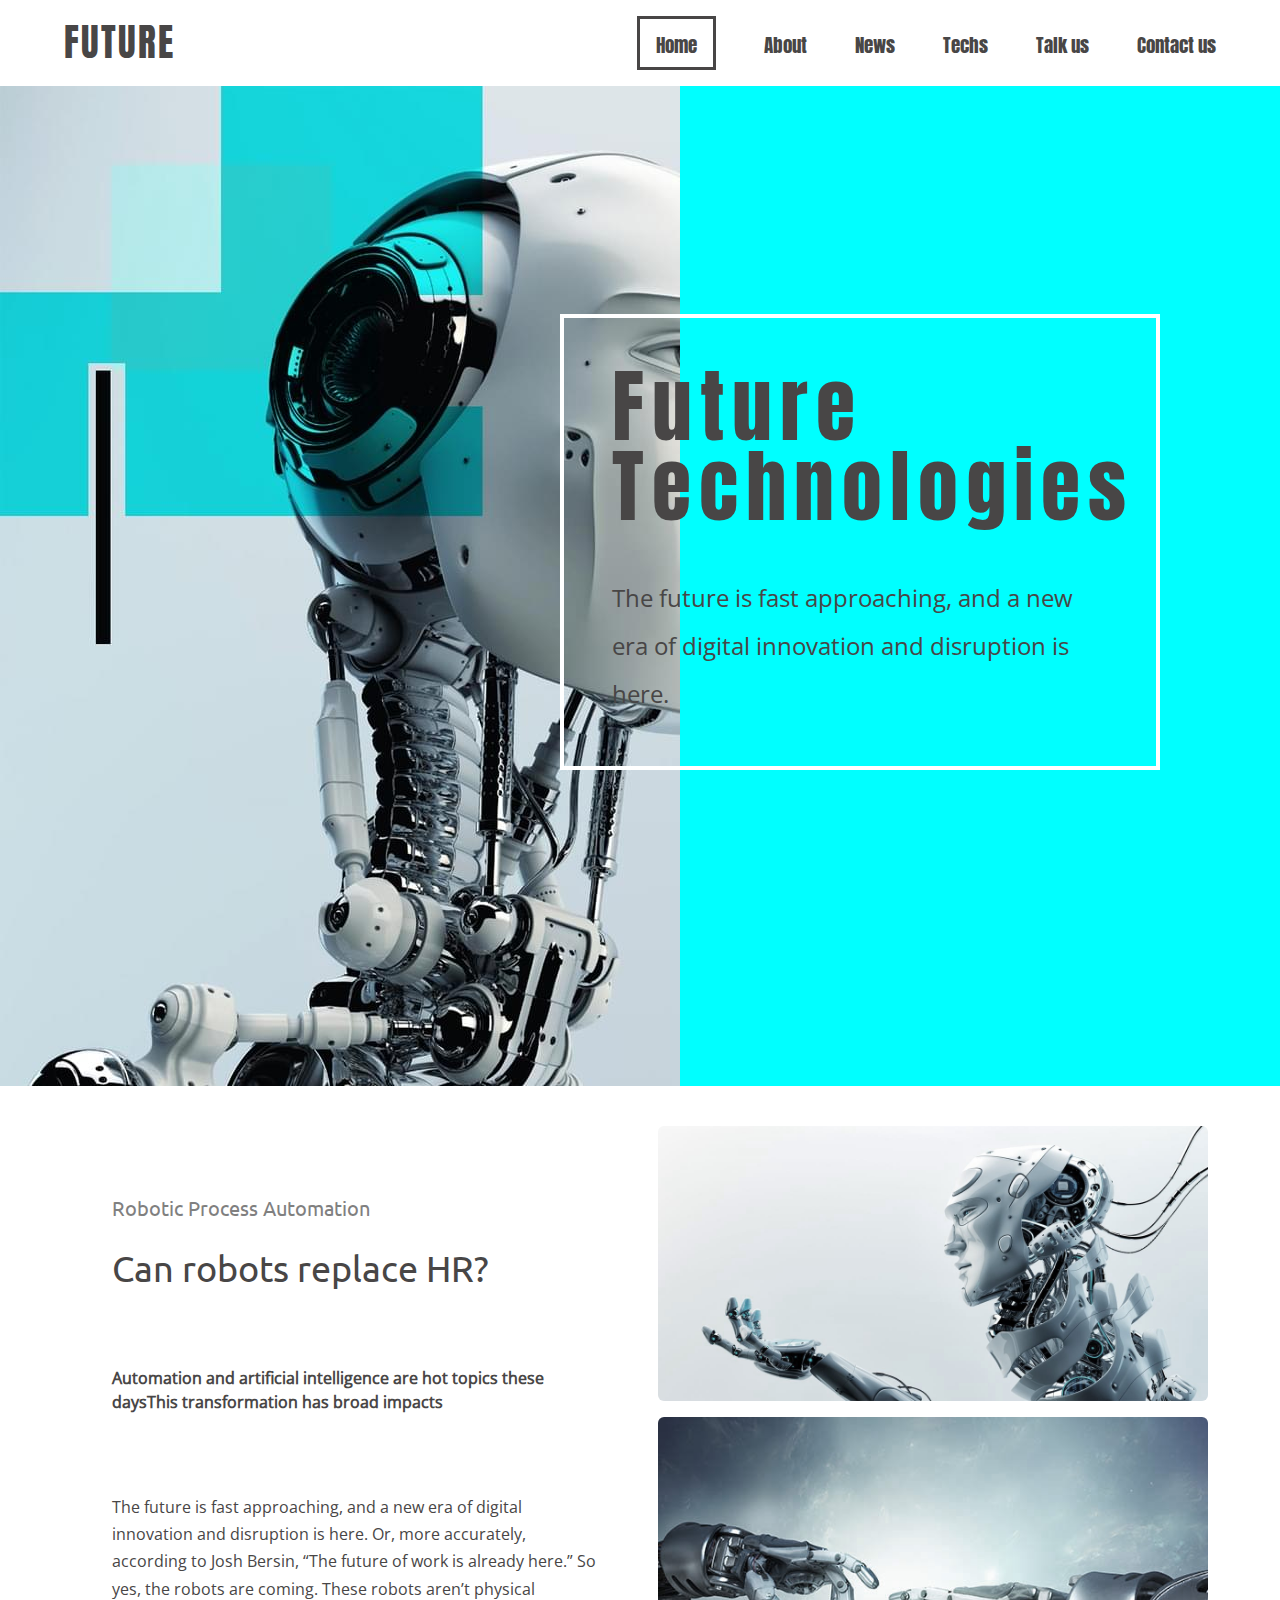
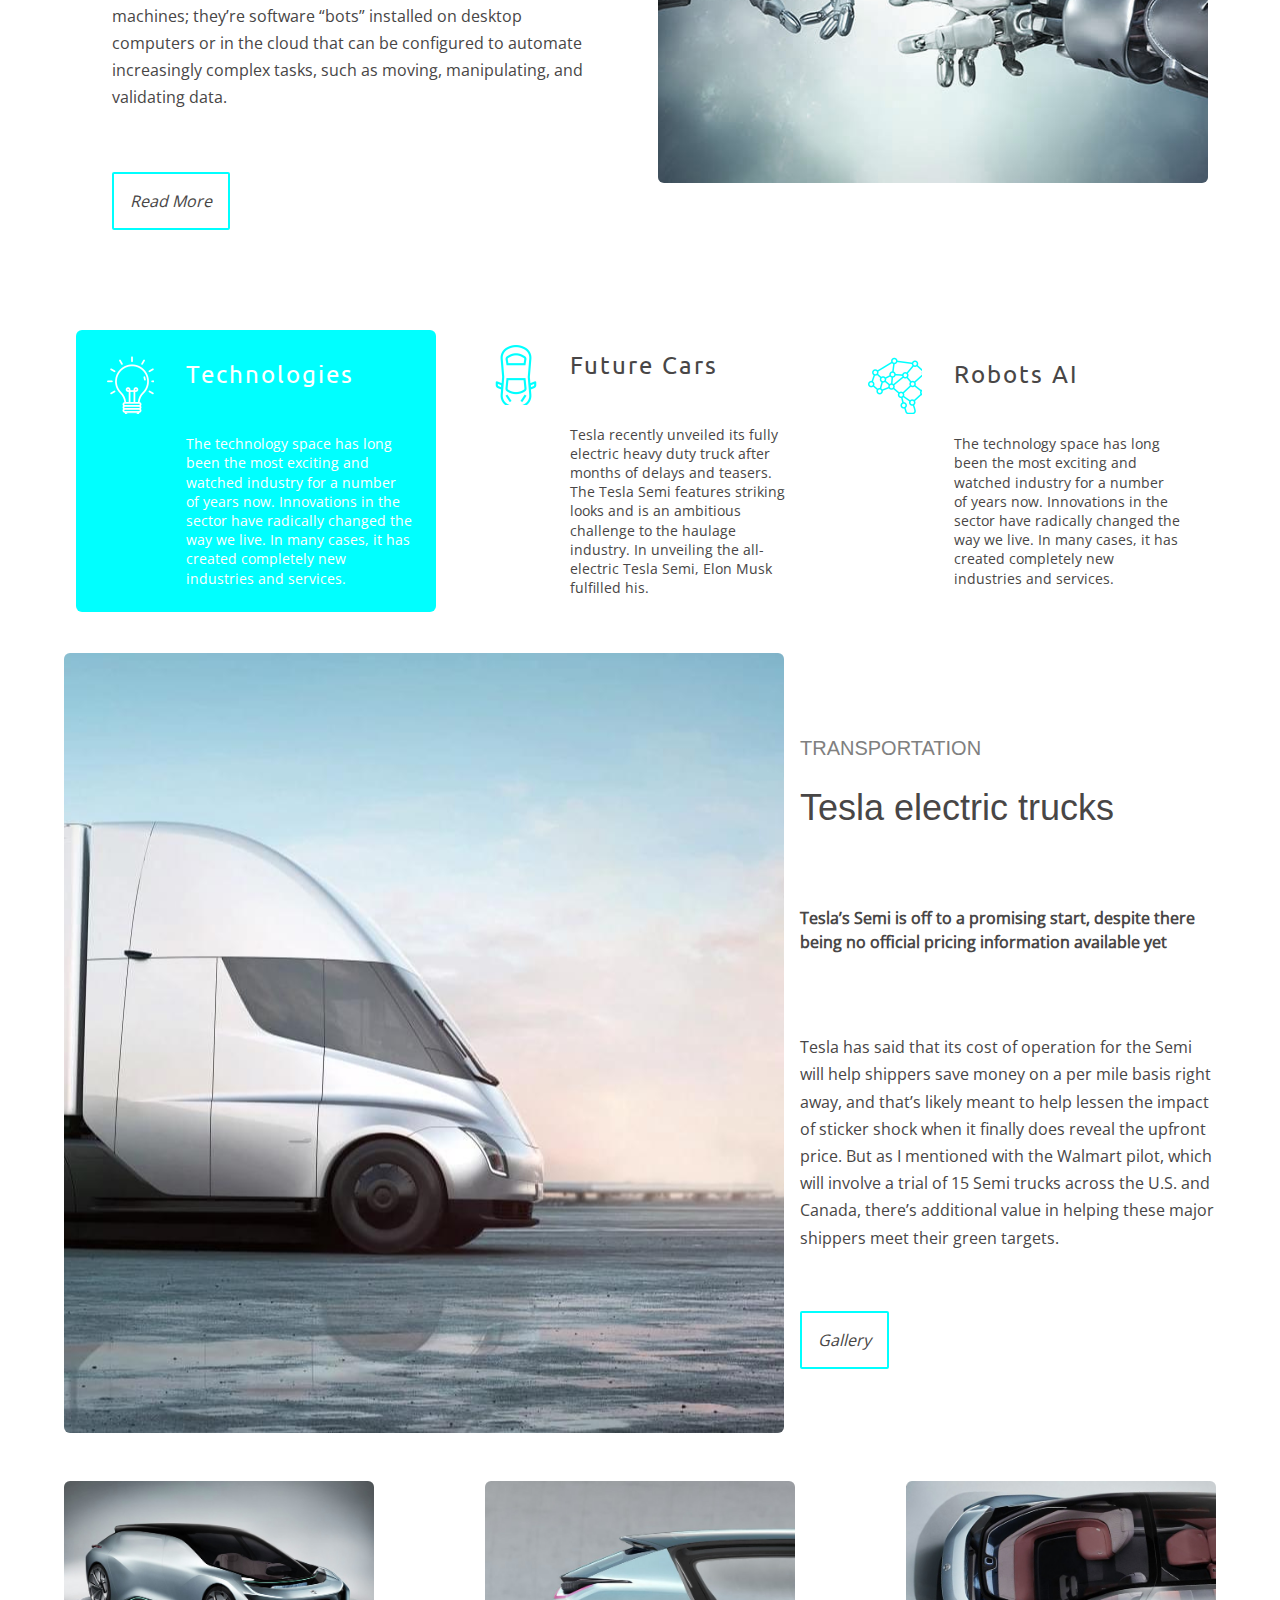
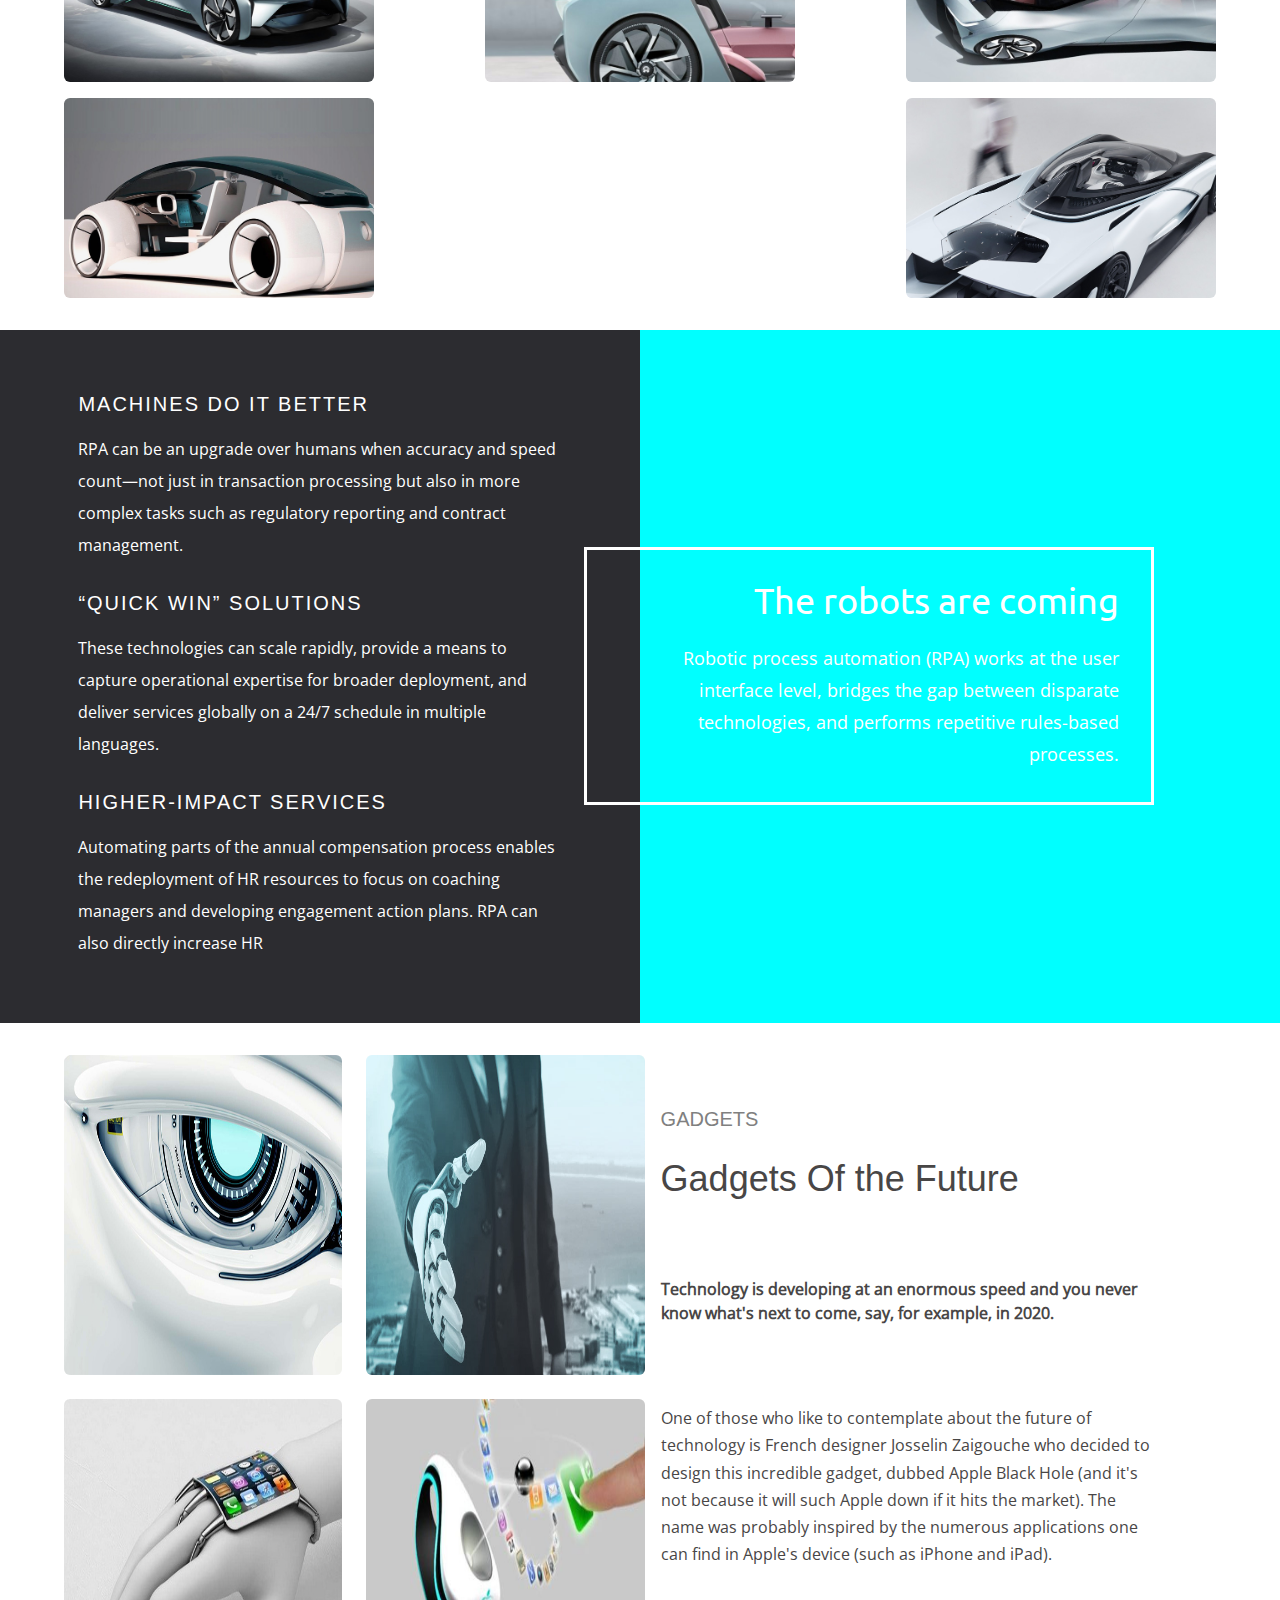
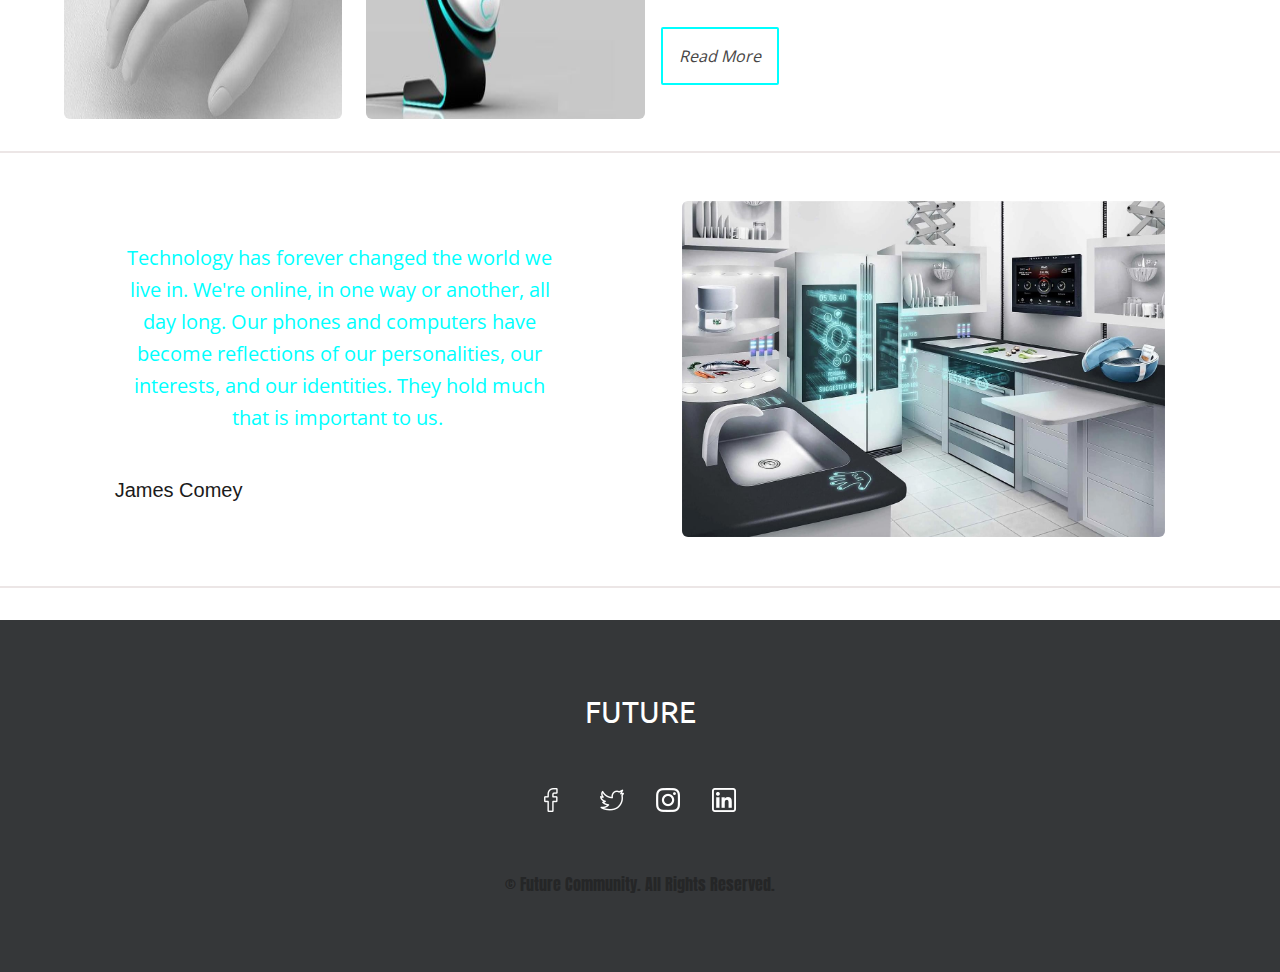
==== commit 086773df: "update-4" ====
--- a/index.html
+++ b/index.html
@@ -6,19 +6,26 @@
     <meta name="viewport" content="width=device-width, initial-scale=1.0">
     <link rel="stylesheet" href="static/css/reset.css">
     <link rel="stylesheet" href="static/css/style.css">
+    <link rel="stylesheet" href="static/css/hamburger-menu.css">
+    <link rel="stylesheet" href="static/css/second-section.css">
     <link rel="stylesheet" href="static/css/third-section.css">
     <link rel="stylesheet" href="static/css/fourth-section.css">
     <link rel="stylesheet" href="static/css/fifth-section.css">
     <link rel="stylesheet" href="static/css/sixth-section.css">
     <link rel="stylesheet" href="static/css/seventh-section.css">
     <link rel="stylesheet" href="static/css/send-message.css">
+    <link rel="stylesheet" href="static/css/gallery.css">
+    <link rel="stylesheet" href="static/css/scroll-top.css">
     <script src="static/js/script.js" defer></script>
+    <script src="static/js/scroll-to-top.js" defer></script>
+    <script src="static/js/hamburger-menu.js" defer></script>
     <script src="https://ajax.googleapis.com/ajax/libs/jquery/3.2.1/jquery.min.js"></script>
     <script src="static/js/modal.js" defer></script>
+    <script src="static/js/gallery.js" defer></script>
     <title>Future Technologies</title>
 </head>
 <body>
-    <header>
+    <header id="web-header">
         <div class="container">
             <nav class="header-navigation">
                 <a href="#"><h2 class="logo">URE</h2></a>
@@ -29,32 +36,45 @@
                         <li>About</li>
                     </a><a href="#sixth-section">
                         <li>News</li>
+                    </a><a href="#third-section">
+                        <li>Techs</li>
                     </a>
-                    <a  id="show-modal">
+                    <a  class="show-modal">
+                        <li>Talk us</li>
+                    </a>
+                    <a  href="#footer">
                         <li>Contact us</li>
                     </a>
                 </ul>
-                <div class="burger-menu-container">
-                    <div class="burger-menu-closed">
-                        <div></div>
-                        <div></div>
-                        <div></div>
-                    </div>
-                    <div class="burger-menu-opened">
-                        <nav class="burger-menu-navigation">
-                            <ul>
-                                <a href="#first-section">
-                                    <li>Home</li>
-                                </a><a href="#second-section">
-                                    <li>About</li>
-                                </a><a href="#sixth-section">
-                                    <li>News</li>
-                                </a><a href="#footer">
-                                    <li>Contact us</li>
-                                </a>
-                            </ul>
-                        </nav>
-                    </div>
+                <!--  -->
+                <div class="burg-menu">
+                <div id="menu">
+                    <div id="menu-bar">
+                      <div id="bar1" class="bar"></div>
+                      <div id="bar2" class="bar"></div>
+                      <div id="bar3" class="bar"></div>
+                    </div>
+                    <nav class="nav" id="nav">
+                      <ul>
+                        <a href="#first-section">
+                            <li>Home</li>
+                        </a><a href="#second-section">
+                            <li>About</li>
+                        </a><a href="#sixth-section">
+                            <li>News</li>
+                        </a><a href="#third-section">
+                            <li>Techs</li>
+                        </a>
+                        <a  class="show-modal">
+                            <li>Talk us</li>
+                        </a>
+                        <a href="#footer">
+                            <li>Contact us</li>
+                        </a>
+                    </ul>
+                    </nav> 
+                  </div>
+                  <div class="menu-bg" id="menu-bg"></div>
                 </div>
             </nav>
         </div>
@@ -63,15 +83,14 @@
         <!-- First section -->
         <section id="first-section">
             <div class="first-section-container">
-                <div class="first-section-left">
-                </div>
+                <div class="first-section-left"></div>
                 <div class="first-section-right">
-                    <div class="first-section-text-part">
+                   <div class="first-section-text-part">
                         <h2>Future Technologies</h2>
                         <p>The future is fast approaching, and a new era of digital innovation and disruption is here.</p>
                     </div>
-                </div>
-            </div>
+                  </div>
+                </div>
         </section>
         <!-- Second section -->
         <section id="second-section">
@@ -94,7 +113,7 @@
 
         </section>
         <!-- Third Section -->
-        <section>
+        <section id="third-section">
             <div class="container">
                 <div class="cards-container">
                     <div class="card card-1 card-active">
@@ -131,13 +150,14 @@
             <div class="container">
                 <div class="four-section-container">
                     <div class="fourth-section-top">
-                        <div class="fourth-section-top-left"></div>
+                        <div class="fourth-section-top-left">
+                        </div>
                         <div class="fourth-section-top-right">
                             <h3>TRANSPORTATION</h3>
                             <h2>Tesla electric trucks</h2>
                             <h4>Tesla’s  Semi is off to a promising start, despite there being no official pricing information available yet</h4>
                             <p>Tesla has said that its cost of operation for the Semi will help shippers save money on a per mile basis right away, and that’s likely meant to help lessen the impact of sticker shock when it finally does reveal the upfront price. But as I mentioned with the Walmart pilot, which will involve a trial of 15 Semi trucks across the U.S. and Canada, there’s additional value in helping these major shippers meet their green targets.</p>
-                            <a href="#">read more</a>
+                            <a href="#" id="gallery">Gallery</a>
                         </div>
                     </div>
                     <div class="fourth-section-bottom">
@@ -215,6 +235,11 @@
                 </div>
             </div>
         </section>
+        <button type="button" class="scroll-top-button">
+            <!-- ☝️ -->
+            <img src="static/images/first-section-images/arrow-icon.png" alt="Top-arrow icon">
+
+        </button>
     </main>
     <footer id="footer">
         <div class="container">
@@ -230,10 +255,51 @@
          </div>
         </div>
     </footer>
+    <div id="gallery-external-container" class="gallery-external-container">
+
+        <div class="container">
+            <div class="gallery" id="gallery">
+                <div class="gallery-item">
+                    <div class="content"><img src="static/images/gallery-images/robo-1.jpg" alt=""></div>
+                </div>
+                <div class="gallery-item">
+                    <div class="content"><img src="static/images/gallery-images/robo-2.jpg" alt=""></div>
+                </div>
+                <div class="gallery-item">
+                    <div class="content"><img src="static/images/gallery-images/robo-3.jpg" alt=""></div>
+                </div>
+                <div class="gallery-item">
+                    <div class="content"><img src="static/images/gallery-images/robo-4.jpg" alt=""></div>
+                </div>
+                <div class="gallery-item">
+                    <div class="content"><img src="static/images/gallery-images/robo-5.jpg" alt=""></div>
+                </div>
+                <div class="gallery-item">
+                    <div class="content"><img src="static/images/gallery-images/robo-6.jpg" alt=""></div>
+                </div>
+                <div class="gallery-item">
+                    <div class="content"><img src="static/images/gallery-images/robo-7.jpg" alt=""></div>
+                </div>
+                <div class="gallery-item">
+                    <div class="content"><img src="static/images/gallery-images/robo-8.jpg" alt=""></div>
+                </div>
+                <div class="gallery-item">
+                    <div class="content"><img src="static/images/gallery-images/robo-9.jpg" alt=""></div>
+                </div>
+                <div class="gallery-item">
+                    <div class="content"><img src="static/images/gallery-images/robo-10.jpg" alt=""></div>
+                </div>
+                <div class="gallery-item">
+                    <div class="content"><img src="static/images/gallery-images/robo-10.jpg" alt=""></div>
+                </div>
+            </div>
+        </div>
+        <div id="close-modal" class="close-modal">
+    </div>
     <div id="send-message" class="send-message-section">
         <div class="container">
             <div class="send-message-external-container">
-                <div class="send-message-inner-container">
+                <div id="send-inner-container" class="send-message-inner-container">
                     <div class="send-message-left">
                         <img src="static/images/send-message-image/high-lvl-cpu.jpg" alt="Upgraded Cpu">
                     </div>
@@ -254,8 +320,8 @@
                             <button  type="submit">Send</button>
                         </form>
                     </div>
-                    <div id="close-modal" class="close-modal">
-                    </div>
+                </div>
+                <div id="close-modal" class="close-modal">
                 </div>
             </div>
         </div>
--- a/static/css/style.css
+++ b/static/css/style.css
@@ -14,7 +14,8 @@
 {
     --main-white: #FFFFFF;
     --main-light-blue: #00FFFF;
-    --slate-gray: #708090;
+    /* --slate-gray: #708090; */
+    --slate-gray: #484646;
 }
 html
 {
@@ -74,7 +75,7 @@
 {
     content: "FUT";
     /* color: #00BFFF; */
-    color: var(--main-light-blue);
+    /* color: var(--main-light-blue); */
 }
 .header-navigation
 .menu-list-desktop
@@ -84,7 +85,8 @@
     gap: 3rem;
 }
 .header-navigation
-ul a
+.menu-list-desktop
+ a
 {
     font-size: 1.2rem;
     color: var(--slate-gray);
@@ -102,9 +104,15 @@
     transition: 0.3s;
     background-color: var(--slate-gray);
 }
-.menu-list-desktop a:hover:after
-{
-    width: 100%;
+.menu-list-desktop a:not(.menu-list-desktop a:nth-child(1)):hover:after
+{
+    width: 100%;
+}
+.menu-list-desktop a:nth-child(1)
+{
+    border: 3px solid var(--slate-gray);
+    padding: 1rem;
+    padding-bottom: 2rem;
 }
 
 /* Burger menu */
@@ -115,6 +123,7 @@
     flex-direction: column;
     align-items: flex-end;
     display: none;
+    z-index: 1000;
 }
 .burger-menu-closed
 {
@@ -172,7 +181,6 @@
     max-width: 600px;
     width: 100%;
     height: 1000px;
-    position: relative;
 }
 .first-section-right
 .first-section-text-part
@@ -185,9 +193,7 @@
     max-width: 600px;
     border: 4px solid var(--main-white);
     color: var(--slate-gray);
-    position: absolute;
-    top: 50%;
-    transform: translate(-20%, -50%);
+    transform: translate(-20%, 50%);
 }
 .first-section-text-part
 h2
@@ -205,108 +211,6 @@
     font-size: 24px;
     line-height: 3rem;
 }
-/* Second section */
-.second-section-container
-{
-    display: flex;
-    align-items: center;
-    justify-content: space-between;
-    width: 80%;
-    margin: 0 auto;
-}
-.second-section-left
-{
-    font-family: ubuntu-regular, sans-serif;
-    text-align: left;
-    padding: 5rem 3rem;
-    /* border: 2px solid var(--slate-gray); */
-    width: fit-content;
-    color: var(--slate-gray);
-}
-.second-section-left
-h3
-{
-    font-size: 20px;
-    color: gray;
-    /* color: var(--slate-gray); */
-    margin-bottom: 2rem;
-}
-.second-section-left
-h2
-{
-    font-size: 36px;
-    margin-bottom: 5rem;
-
-}
-.second-section-left
-h4,
-.second-section-left
-p,
-.second-section-left
-a
-{
-    font-family: open-sans-regular, sans-serif;
-    font-size: 16px;
-}
-.second-section-left
-h4
-{
-    font-weight: 600;
-    line-height: 1.5rem;
-    max-width: 500px;
-    margin-bottom: 5rem;
-}
-.second-section-left
-p
-{
-    max-width: 535px;
-    line-height: 1.7rem;
-    margin-bottom: 5rem;
-
-}
-.second-section-left
-a
-{
-    font-style: italic;
-    text-transform: capitalize;
-    padding: 1rem;
-    color: var(--slate-gray);
-    border: 2px solid var(--main-light-blue);
-    border-radius: 2px;
-    transition-duration: 1s;
-
-}
-.second-section-left
-a:hover
-{
-    transition-duration: 1s;
-    transition-timing-function: ease-in-out;
-    border-radius: 15px;
-    margin-left: 1.5rem;
-}
-.second-section-right
-{
-    display: flex;
-    flex-direction: column;
-    align-items: center;
-    gap: 1rem;
-    padding: 0.5rem;
-}
-.second-section-right
-img
-{
-    max-width: 600px;
-    border-radius: 6px;
-    transition-duration: 1s;
-
-}
-.second-section-right
-img:hover
-{
-    transform: scale(1.05);
-    transition-duration: 1s;
-    overflow-x: hidden;
-}
 /* footer */
 footer
 {
@@ -396,4 +300,51 @@
     {
         display: flex;
     }
+    /* First section, text part */
+    .first-section-container
+    {
+        flex-direction: column;
+    }
+    .first-section-left
+    {
+        height: 500px;
+    }
+    .first-section-right
+    {
+        height: auto;
+        padding: 3rem 1rem;
+    }
+    .first-section-right
+    .first-section-text-part
+    {
+    transform: translate(0, -50%);
+    }
+    .first-section-text-part
+    h2
+    {
+        font-size: 3rem;
+        line-height: 3rem;
+        max-width: 600px;
+    }
+}
+@media screen and (max-width: 560px)
+{
+    .first-section-right
+    .first-section-text-part
+    {
+    padding: 1rem;
+    }
+    .first-section-text-part
+    h2
+    {
+        font-size: 1.5rem;
+        line-height: 1.5rem;
+    }
+    .first-section-text-part
+    p
+    {
+    font-size: 1rem;
+    line-height: 2rem;
+    }
+
 }--- a/static/css/hamburger-menu.css
+++ b/static/css/hamburger-menu.css
@@ -0,0 +1,109 @@
+@import "style.css";
+.burg-menu
+{
+    display: none;
+}
+#menu {
+    z-index: 2;
+  }
+  
+  #menu-bar {
+    width: 45px;
+    height: 40px;
+    margin: 30px 0 20px 20px;
+    cursor: pointer;
+  }
+  
+  .bar {
+    height: 5px;
+    width: 100%;
+    background-color: var(--slate-gray);
+    display: block;
+    border-radius: 5px;
+    transition: 0.3s ease;
+  }
+  
+  #bar1 {
+    transform: translateY(-4px);
+  }
+  
+  #bar3 {
+    transform: translateY(4px);
+  }
+  
+  .nav {
+    transition: 0.3s ease;
+    display: none;
+  }
+  
+  .nav ul {
+    padding: 0 22px;
+  }
+  
+  .nav li {
+    list-style: none;
+    padding: 12px 0;
+  }
+  
+  .nav  a {
+    color: white;
+    font-size: 20px;
+    text-decoration: none;
+  }
+  
+  .nav  a:hover {
+    font-weight: bold;
+  }
+  
+  .menu-bg, #menu {
+    top: 0;
+    left: 0;
+    position: absolute;
+  }
+  
+  .menu-bg {
+    z-index: 1;
+    width: 0;
+    height: 0;
+    margin: 50px 0 10px 40px;
+    background: radial-gradient(circle, var(--slate-gray), var(--slate-gray));
+    border-radius: 50%;
+    transition: 0.3s ease;
+  }
+  
+  .change {
+    display: block;
+  }
+  
+  .change .bar {
+    background-color: white;
+  }
+  
+  .change #bar1 {
+    transform: translateY(4px) rotateZ(-45deg);
+  }
+  
+  .change #bar2 {
+    opacity: 0;
+  }
+  
+  .change #bar3 {
+    transform: translateY(-6px) rotateZ(45deg);
+  }
+  
+  .change-bg {
+    width: 520px;
+    height: 460px;
+    transform: translate(-60%,-30%);
+  }
+@media screen and (max-width: 1024px)
+{
+    .burg-menu
+    {
+        display:block;
+    }
+    .header-navigation
+    {
+        flex-direction: row-reverse;
+    }
+} --- a/static/css/second-section.css
+++ b/static/css/second-section.css
@@ -0,0 +1,118 @@
+@import "style.css";
+.second-section-container
+{
+    display: flex;
+    align-items: flex-start;
+    justify-content: space-between;
+    width: 100%;
+    margin: 0 auto;
+}
+.second-section-left
+{
+    font-family: ubuntu-regular, sans-serif;
+    text-align: left;
+    padding: 5rem 3rem;
+    width: fit-content;
+    color: var(--slate-gray);
+}
+.second-section-left
+h3
+{
+    font-size: 20px;
+    color: gray;
+    margin-bottom: 2rem;
+}
+.second-section-left
+h2
+{
+    font-size: 36px;
+    margin-bottom: 5rem;
+}
+.second-section-left
+h4,
+.second-section-left
+p,
+.second-section-left
+a
+{
+    font-family: open-sans-regular, sans-serif;
+    font-size: 16px;
+}
+.second-section-left
+h4
+{
+    font-weight: 600;
+    line-height: 1.5rem;
+    max-width: 500px;
+    margin-bottom: 5rem;
+}
+.second-section-left
+p
+{
+    max-width: 535px;
+    line-height: 1.7rem;
+    margin-bottom: 5rem;
+    text-align: left;
+
+}
+.second-section-left
+a
+{
+    font-style: italic;
+    text-transform: capitalize;
+    padding: 1rem;
+    color: var(--slate-gray);
+    border: 2px solid var(--main-light-blue);
+    border-radius: 2px;
+    transition-duration: 1s;
+
+}
+.second-section-left
+a:hover
+{
+    transition-duration: 1s;
+    transition-timing-function: ease-in-out;
+    border-radius: 15px;
+    margin-left: 1.5rem;
+}
+.second-section-right
+{
+    display: flex;
+    flex-direction: column;
+    align-items: center;
+    gap: 1rem;
+    padding: 0.5rem;
+}
+.second-section-right
+img
+{
+    max-width: 600px;
+    width: 100%;
+    border-radius: 6px;
+    transition-duration: 1s;
+
+}
+.second-section-right
+img:hover
+{
+    transform: scale(1.05);
+    transition-duration: 1s;
+    overflow-x: hidden;
+}
+@media  screen and (max-width: 1024px) {
+
+    .second-section-container
+    {
+        flex-direction: column;
+        align-items: center;
+
+    }
+   .second-section-left
+   h2
+   {
+    line-height: 3rem;
+    text-align: center;
+
+   }
+
+}--- a/static/css/third-section.css
+++ b/static/css/third-section.css
@@ -5,6 +5,7 @@
     justify-content: space-around;
     align-items: center;
     flex-wrap: wrap;
+    gap: 1.5rem 0;
 }
 .card
 {
@@ -19,11 +20,19 @@
 {
     width: 54px;
     height: 60px;
-    /* background-color: #00FFFF; */
+}
+.card-1
+{
+    background-color: var(--main-light-blue);
+}
+.card-1
+.card-text
+{
+    color: var(--main-white);
 }
 .card-img-1
 {
-    background-image: url("../images/third-section-images/idea.png");
+    background-image: url("../images/third-section-images/idea-white.png");
 }
 .card-img-2
 {
@@ -33,18 +42,11 @@
 {
     background-image: url("../images/third-section-images/neural-network.png");
 }
-.card-1,
 .card-2,
 .card-3,
 .card
 {
     transition: 0.3s;
-}
-.card-1:hover
-.card-img-1
-{
-    background-image: url("../images/third-section-images/idea-white.png");
-
 }
 .card-2:hover
 .card-img-2
@@ -88,4 +90,39 @@
     line-height: 1.2rem;
     max-width: 226px;
     margin-top: 3rem;
+}
+
+@media screen and (max-width: 1024px) {
+    .card
+    {
+        background-color: var(--main-light-blue);
+    }
+    .card
+    .card-text
+    {
+        color: var(--main-white);
+    }
+    .card-2
+    .card-img-2
+    {
+    background-image: url("../images/third-section-images/car-white.png");
+    }
+
+    .card-3
+    .card-img-3
+    {
+    background-image: url("../images/third-section-images/neural-network-white.png");
+    }
+}
+@media screen and (max-width: 1024px) {
+    .card
+    {
+        flex-direction: column;
+        align-items: center;
+    }
+    .card-text h3,
+    .card-text p
+    {
+        text-align: center;
+    }
 }--- a/static/css/fourth-section.css
+++ b/static/css/fourth-section.css
@@ -4,19 +4,21 @@
     display: flex;
     flex-direction: column;
     align-items: center;
-    gap: 1rem;
+    gap: 3rem;
 }
 .fourth-section-top
 {
     display: flex;
     align-items: center;
     justify-content: space-between;
-    width: 80%;
+    gap: 1rem;
+    width: 100%;
 }
 .fourth-section-top
 .fourth-section-top-left
 {
-    width: 720px;
+    max-width: 720px;
+    width: 100%;
     height: 780px;
     background-position: right;
     background-image: url("../images/fourth-section-images/truck/tesla-main-truck.jpeg");
@@ -95,12 +97,32 @@
     display: flex;
     align-items: center;
     justify-content: space-between;
-    flex-wrap: wrap;
+    flex-wrap:wrap;
+    gap: 1rem 0;
     width: 100%;
 }
 .fourth-section-bottom
 img
 {
     max-width: 310px;
+    width: 100%;
     border-radius: 6px;
+}
+@media screen and (max-width: 1024px) {
+    .fourth-section-top
+    {
+        flex-direction: column;
+    }
+    .fourth-section-top
+    .fourth-section-top-left
+    {
+        max-width: 100%;
+    }
+}
+@media screen and (max-width: 690px) {
+    .fourth-section-bottom
+    img
+    {
+        margin: 0 auto;
+    }
 }--- a/static/css/fifth-section.css
+++ b/static/css/fifth-section.css
@@ -9,7 +9,6 @@
 {
     display: flex;
     align-items: center;
-    transform: translateX(10%);
     gap: 1rem;
 }
 .fifth-section-left
@@ -65,4 +64,24 @@
     line-height: 2rem;
     text-align: right;
     max-width: 500px;
+}
+@media  screen and (max-width: 1024px) {
+    .fifth-section-inner-container
+    {
+        flex-direction: column;
+        gap: 2rem 0;
+    }
+    .fifth-section-left
+    {
+        gap: 4rem;
+    }
+
+    .fifth-section-right
+    h2,
+    .fifth-section-right
+    p
+    {
+        text-align: center;
+    }
+    
 }--- a/static/css/sixth-section.css
+++ b/static/css/sixth-section.css
@@ -3,8 +3,9 @@
 {
     display: flex;
     align-items: center;
-    justify-content: space-around;
-    width: 100%;
+    justify-content: space-between;
+    gap: 1rem;
+    width: 95%;
 }
 .sixth-section-container
 .sixth-section-left
@@ -16,7 +17,6 @@
 .sixth-section-left
 img
 {
-    /* max-width: 500px; */
     width: 100%;
     height: 320px;
     border-radius: 6px;
@@ -87,4 +87,22 @@
     transition-timing-function: ease-in-out;
     border-radius: 15px;
     margin-left: 1.5rem;
+}
+@media screen and (max-width: 1024px) {
+    .sixth-section-container
+    {
+        flex-direction: column;
+    }
+    .sixth-section-left
+    img
+    {
+        height: 160px;
+    }
+}
+@media screen and (max-width: 360px) {
+    .sixth-section-container
+    .sixth-section-left
+    {
+        grid-template-columns: minmax(150px, 300px);
+    }
 }--- a/static/css/seventh-section.css
+++ b/static/css/seventh-section.css
@@ -2,7 +2,6 @@
 .seventh-section-external-container
 {
     width: 100%;
-    /* background-color: #e6e1e1; */
     background-color: var(--main-white);
     border-top: 2px solid #ece6e6;
     border-bottom: 2px solid #ece6e6;
@@ -13,6 +12,7 @@
     display: flex;
     align-items: center;
     justify-content: space-around;
+    gap: 1rem;
     width: 100%;
 }
 .seven-section-left
@@ -24,6 +24,7 @@
     color: var(--main-light-blue);
     max-width: 450px;
     margin-bottom: 3rem;
+    text-align: center;
 }
 .seven-section-left
 h2
@@ -36,9 +37,15 @@
 .seventh-section-right
 img
 {
-    /* background-image: url("../images/seventh-section-images/seventh-section-image.jpeg"); */
     max-width: 600px;
     width: 100%;
     height: 336px;
     border-radius: 6px;
-}+}
+@media screen and (max-width: 750px) {
+    .seventh-section-inner-container
+    {
+        flex-direction: column;
+        gap: 2rem 0;
+    }
+}
--- a/static/css/send-message.css
+++ b/static/css/send-message.css
@@ -1,8 +1,4 @@
 @import "style.css";
-.send-message-external-container
-{
-    /* height: 100vh; */
-}
 .send-message-section
 {
     position: fixed;
@@ -12,19 +8,25 @@
     right: 0;
     background: rgba(0, 0, 0, 0.6);
     display: none;
+    z-index: 10000;
+}
+.send-message-external-container
+{
+    display: flex;
+    align-items: start;
+    gap: 1rem;
+    position: relative;
 }
 .send-message-inner-container
 {
-    /* margin-top: 50%; */
-    /* transform: translateY(-100%); */
     display: flex;
     align-items: center;
-    justify-content: space-around;
+    justify-content: space-between;
+    gap: 3rem;
     margin-top: 1rem;
     border-radius: 1rem;
     width: 100%;
     padding: 4rem;
-    /* background: rgba(89, 195, 144, 0.8); */
     background: rgba(0, 255, 255, 0.7);
 }
 .send-message-left
@@ -37,15 +39,16 @@
 img
 {
     max-width: 600px;
+    width: 100%;
     border-radius: 6px;
-    transform: translateX(10%);
+    transform: translateX(8%);
     transition: 0.3s;
 }
 .send-message-left
 img:hover
 {
     transition: 0.3s;
-    transform: translateX(15%);
+    transform: translateX(10%);
 }
 .send-message-right
 .send-message-form
@@ -75,10 +78,9 @@
 {
    border-radius: 6px;
    width: 30rem;
-   height: 3rem;
+   max-height: 3rem;
    border: none;
    padding: 1rem;
-  
 }
 .send-message-form
 textarea
@@ -111,7 +113,10 @@
 }
 .close-modal
 {
-    align-self: self-start;
+    position: absolute;
+    top: 2rem;
+    left: 2rem;
+    align-self: start;
     max-width: 24px;
     width: 100%;
     height: 24px;
@@ -121,3 +126,73 @@
 {
     background-image: url("../images/send-message-image/icons/close-blue.png");
 }
+@media  screen and (max-width: 1300px) {
+    .send-message-form div input,
+    .send-message-form textarea
+    {
+        width: 20rem;
+    }
+    .send-message-left
+    img
+    {
+        max-width: 400px;
+    }
+}
+@media  screen and (max-width: 1024px) {
+    .send-message-inner-container
+    {
+        flex-direction: column;
+    }
+    .send-message-right
+    .send-message-form
+    {
+        display: grid;
+        grid-template-columns: minmax(10rem, 20rem) minmax(10rem, 20rem);
+        grid-gap: 1rem;
+    }
+    .send-message-form
+    div input
+    {
+        width: 100%;
+    }
+    .send-message-form
+    div:nth-child(3)
+    {
+        grid-column: 1/3;
+    }
+    .send-message-form
+    textarea
+    {
+        width: 100%;
+        height: 5rem;
+    }
+}
+@media  screen and (max-width: 400px) {
+    .send-message-form
+    div label
+    {
+        font-size: 1rem;
+    }
+    .send-message-right
+    .send-message-form
+    {
+        display: grid;
+        grid-template-columns: minmax(10rem, 15rem) ;
+        grid-template-rows: repeat(4, 1fr);
+        grid-gap: 0.5rem;
+    }
+    .send-message-form
+    div:nth-child(2)
+    {
+        grid-row: 2/3;
+    }
+    .send-message-form
+    div:nth-child(3)
+    
+    {
+        grid-column: 1/2;
+    }
+
+
+
+}--- a/static/css/gallery.css
+++ b/static/css/gallery.css
@@ -0,0 +1,158 @@
+@import "style.css";
+.gallery-external-container
+{
+    position: fixed;
+    top: 0;
+    bottom: 0;
+    left: 0;
+    right: 0;
+    background: rgba(0, 0, 0, 0.6);
+    display: none;
+    z-index: 20000;
+    /* display: flex; */
+    flex-direction: row-reverse;
+    min-height: 100vh;
+}
+.full {
+    position: fixed;
+    left: 0;
+    top: 0;
+    width: 100%;
+    height: 100%;
+    z-index: 1;
+  }
+  .full .content {
+    background-color: rgba(0,0,0,0.75) !important;
+    height: 100%;
+    width: 100%;
+    display: grid;
+  }
+  .full .content img {
+    left: 50%;
+    transform: translate3d(0, 0, 0);
+    animation: zoomin 1s ease;
+    max-width: 100%;
+    max-height: 100%;
+    margin: auto;
+  }
+  .byebye {
+    opacity: 0;
+  }
+  .byebye:hover {
+    transform: scale(0.2) !important;
+  }
+  .gallery {
+    margin-top: 2rem;
+    display: grid;
+    grid-column-gap: 8px;
+    grid-row-gap: 17rem;
+    grid-template-columns: repeat(auto-fill, minmax(250px, 1fr));
+    grid-auto-rows: 8px;
+  }
+  .gallery img {
+    max-width: 100%;
+    border-radius: 8px;
+    box-shadow: 0 0 16px #333;
+    transition: all 1.5s ease;
+  }
+  .gallery img:hover {
+    box-shadow: 0 0 32px #333;
+  }
+  .gallery .content {
+    padding: 4px;
+  }
+  .gallery .gallery-item {
+    transition: grid-row-start 300ms linear;
+    transition: transform 300ms ease;
+    transition: all 0.5s ease;
+    cursor: pointer;
+  }
+  .gallery .gallery-item:hover {
+    transform: scale(1.025);
+  }
+  @media (max-width: 600px) {
+    .gallery {
+      grid-template-columns: repeat(auto-fill, minmax(30%, 1fr));
+    }
+  }
+  @media (max-width: 400px) {
+    .gallery {
+      grid-template-columns: repeat(auto-fill, minmax(50%, 1fr));
+    }
+  }
+  @-moz-keyframes zoomin {
+    0% {
+      max-width: 50%;
+      transform: rotate(-30deg);
+      filter: blur(4px);
+    }
+    30% {
+      filter: blur(4px);
+      transform: rotate(-80deg);
+    }
+    70% {
+      max-width: 50%;
+      transform: rotate(45deg);
+    }
+    100% {
+      max-width: 100%;
+      transform: rotate(0deg);
+    }
+  }
+  @-webkit-keyframes zoomin {
+    0% {
+      max-width: 50%;
+      transform: rotate(-30deg);
+      filter: blur(4px);
+    }
+    30% {
+      filter: blur(4px);
+      transform: rotate(-80deg);
+    }
+    70% {
+      max-width: 50%;
+      transform: rotate(45deg);
+    }
+    100% {
+      max-width: 100%;
+      transform: rotate(0deg);
+    }
+  }
+  @-o-keyframes zoomin {
+    0% {
+      max-width: 50%;
+      transform: rotate(-30deg);
+      filter: blur(4px);
+    }
+    30% {
+      filter: blur(4px);
+      transform: rotate(-80deg);
+    }
+    70% {
+      max-width: 50%;
+      transform: rotate(45deg);
+    }
+    100% {
+      max-width: 100%;
+      transform: rotate(0deg);
+    }
+  }
+  @keyframes zoomin {
+    0% {
+      max-width: 50%;
+      transform: rotate(-30deg);
+      filter: blur(4px);
+    }
+    30% {
+      filter: blur(4px);
+      transform: rotate(-80deg);
+    }
+    70% {
+      max-width: 50%;
+      transform: rotate(45deg);
+    }
+    100% {
+      max-width: 100%;
+      transform: rotate(0deg);
+    }
+  }--- a/static/css/scroll-top.css
+++ b/static/css/scroll-top.css
@@ -0,0 +1,26 @@
+@import "style.css";
+.scroll-top-button {
+    background-color: var(--slate-gray);
+    border: none;
+    border-radius: 50%;
+    color: white;
+    cursor: pointer;
+    font-size: 16px;
+    line-height: 48px;
+    width: 48px;
+    /* height: 48px; */
+    
+    position: fixed;
+    bottom: 30px;
+    right: 30px;
+    z-index: 10000;
+    opacity: 0;
+    transform: translateY(100px);
+    transition: all .5s ease;
+    /* padding-top: 1rem; */
+  }
+  
+  .showBtn {
+    opacity: 1;
+    transform: translateY(0);
+  }